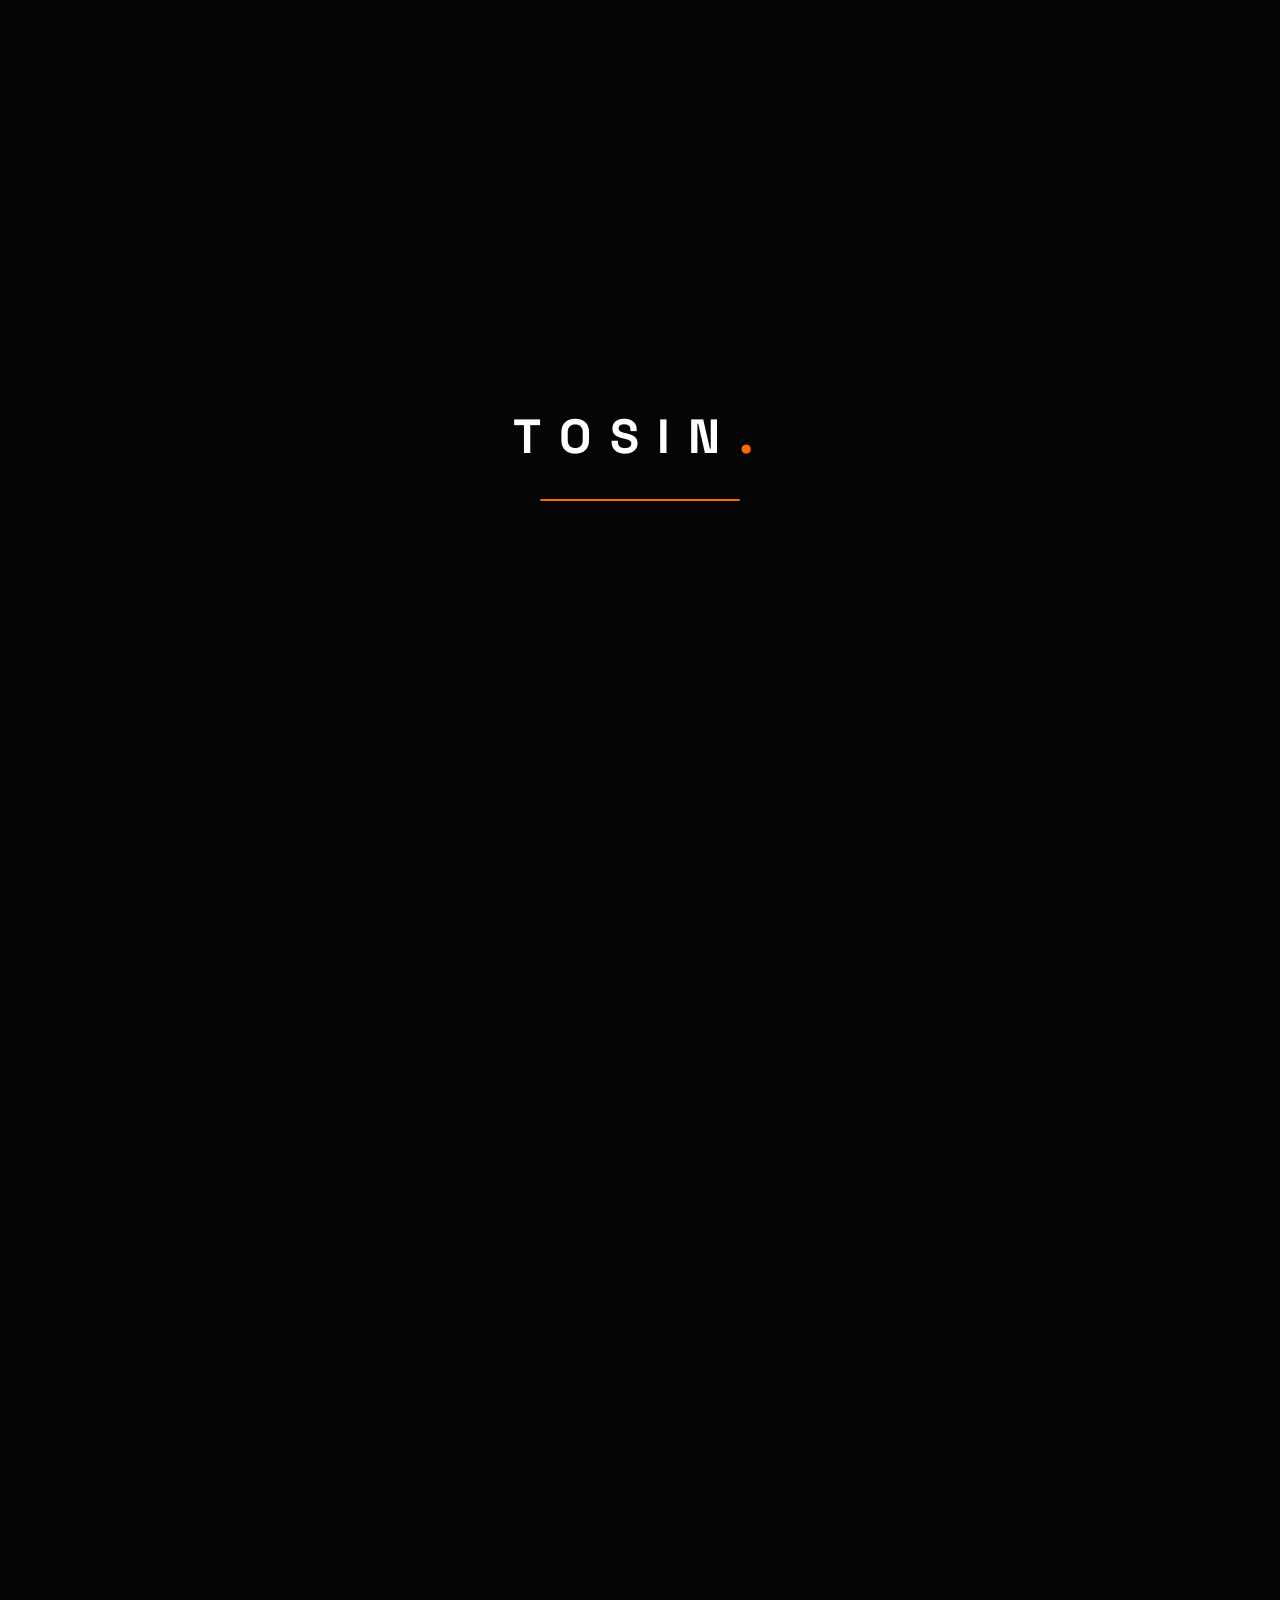
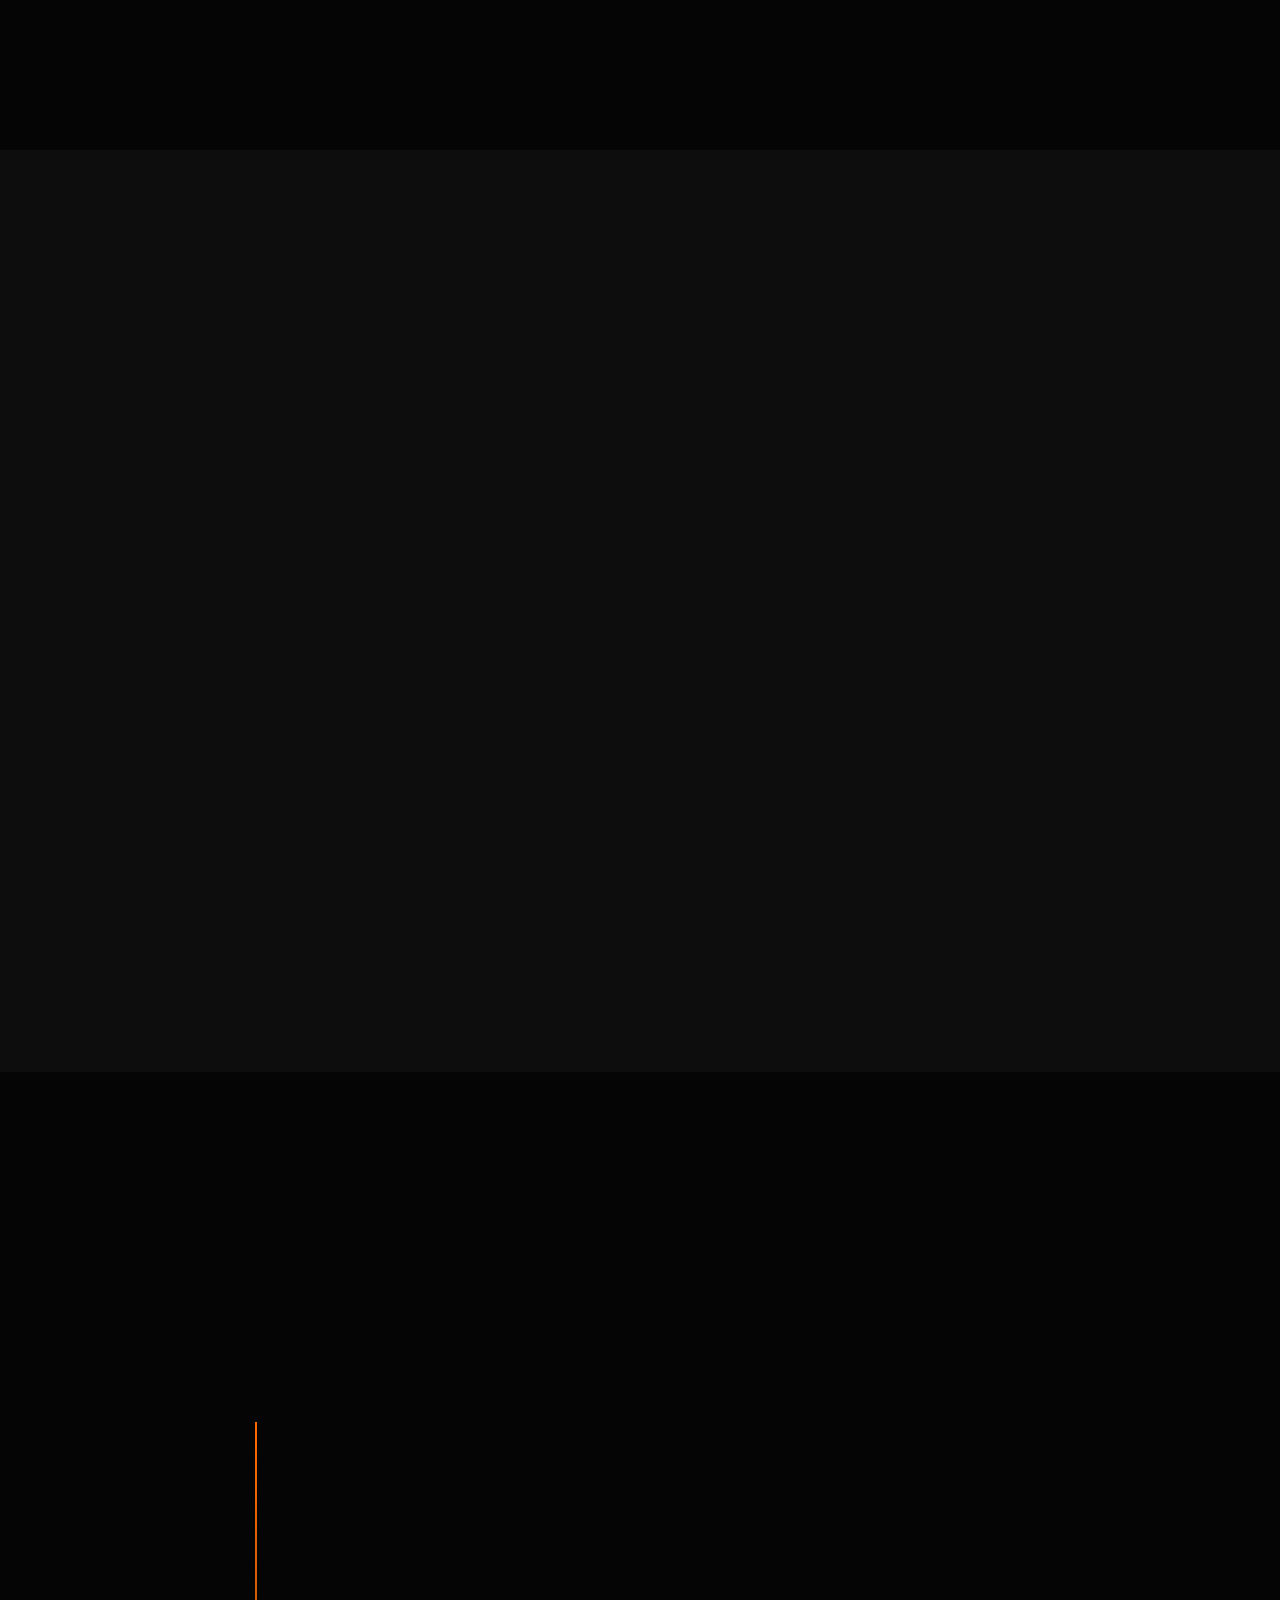
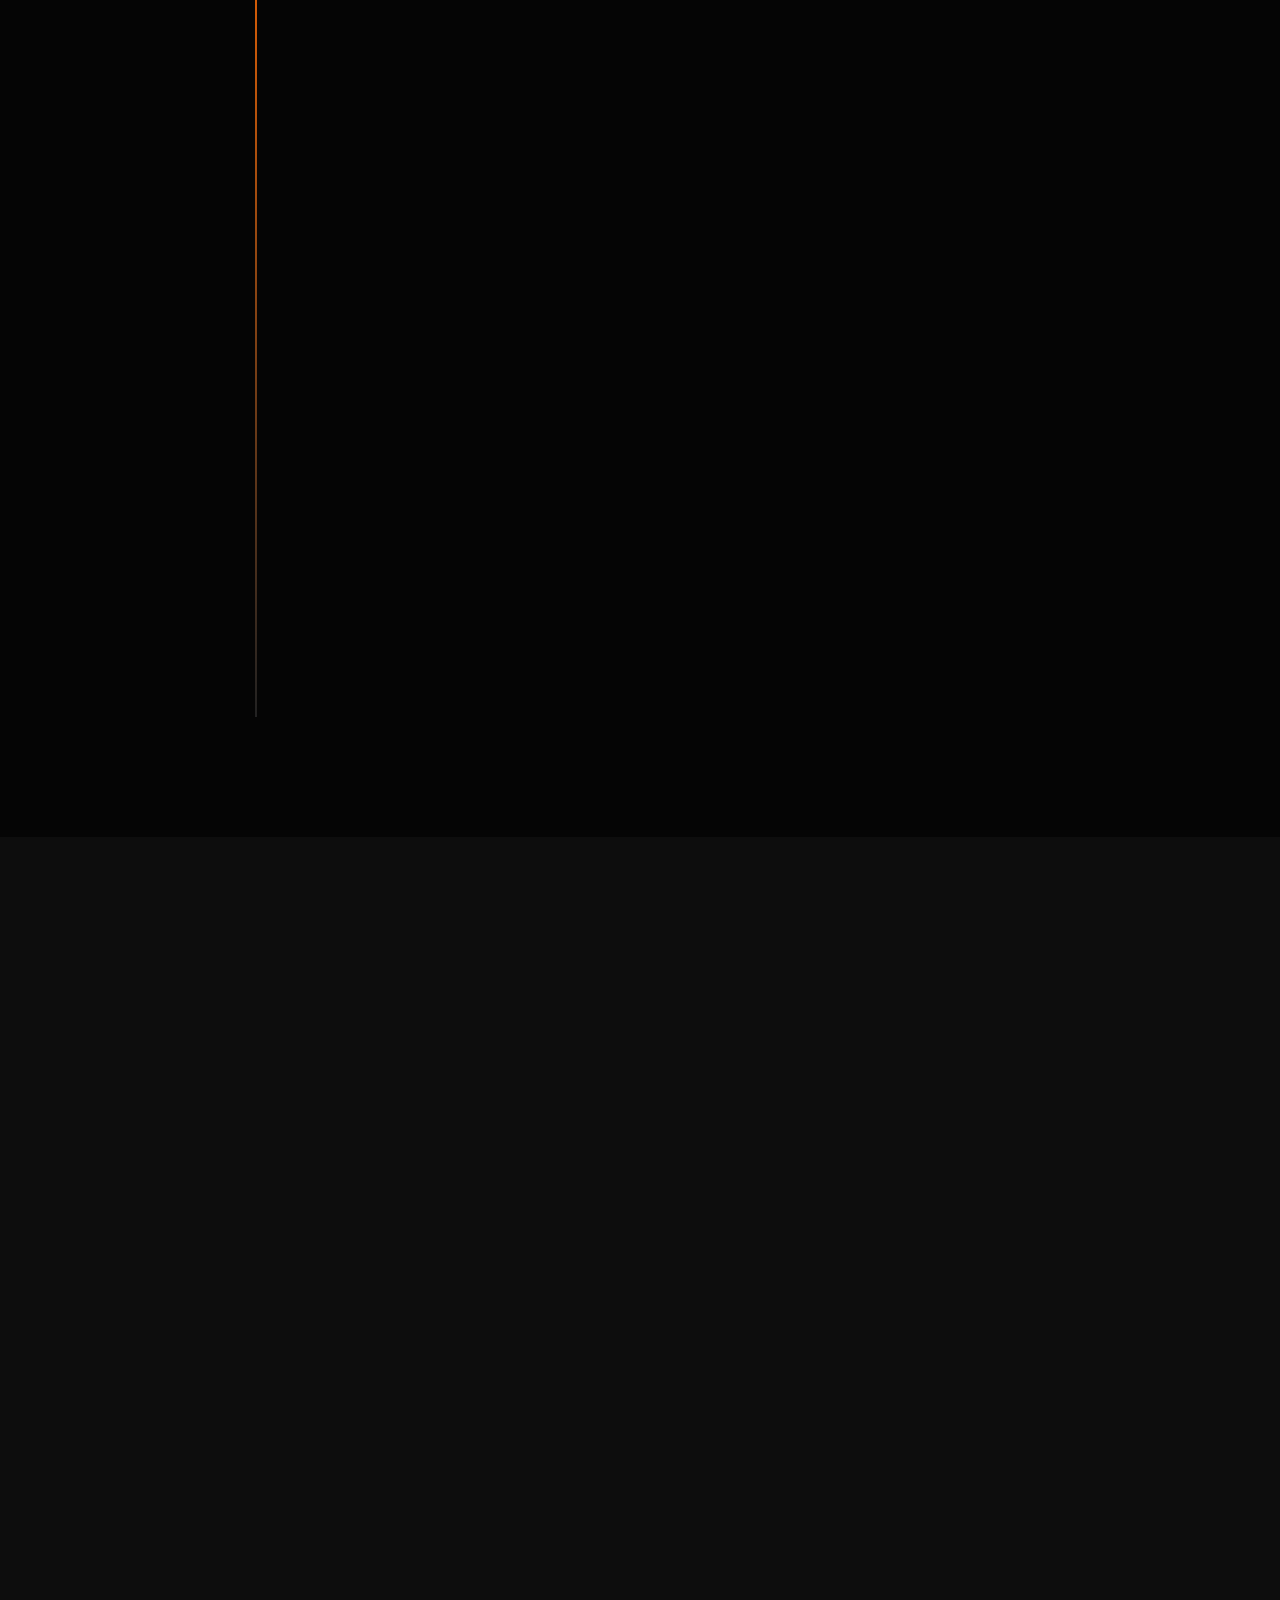
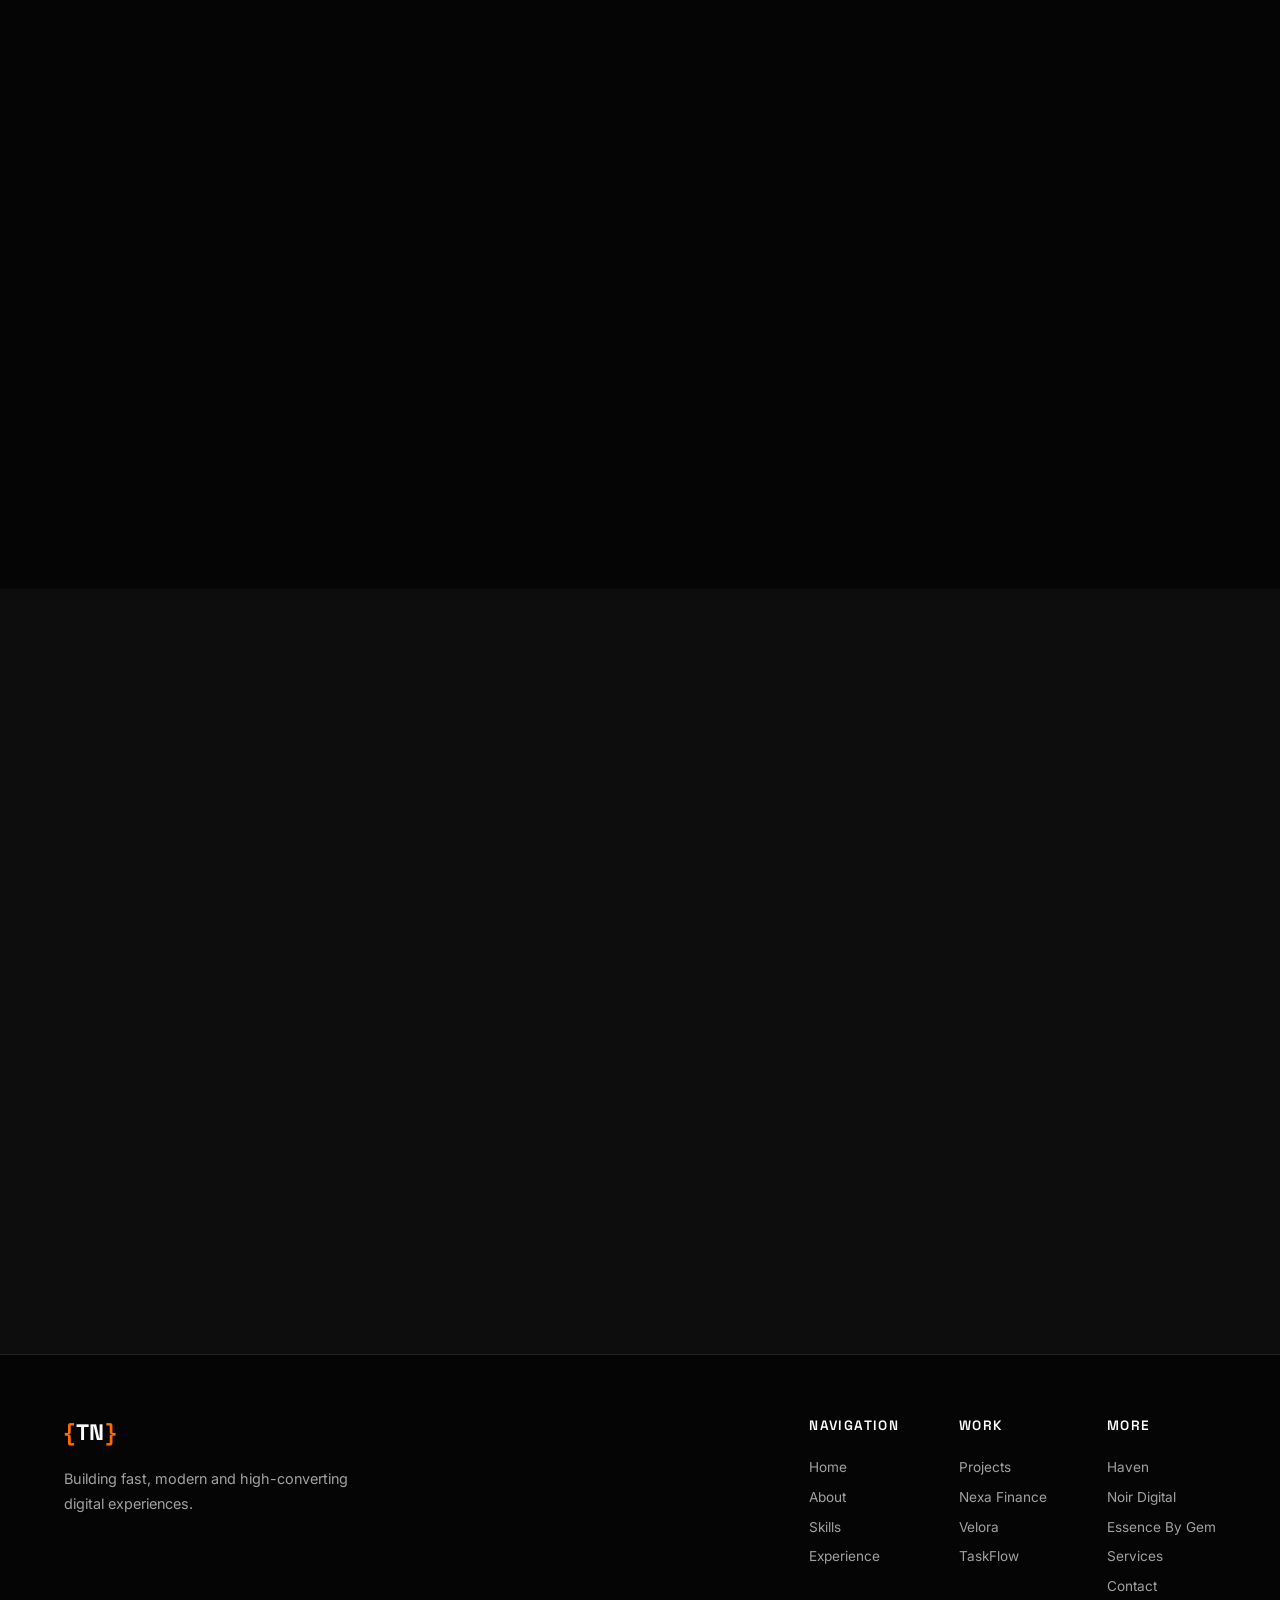
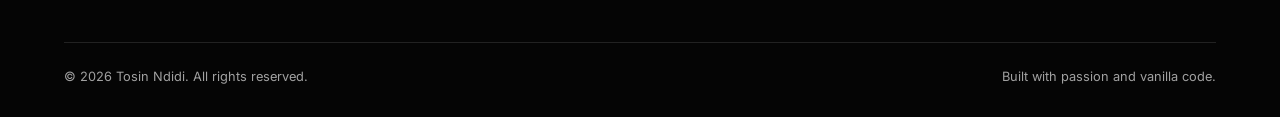
==== index.html @ 9fe405f1 "First commit" ====
<!DOCTYPE html>
<html lang="en">
<head>
    <meta charset="UTF-8">
    <meta name="viewport" content="width=device-width, initial-scale=1.0">
    <meta name="description" content="Frontend Developer Portfolio — Building fast, modern, and high-converting digital experiences.">
    <meta name="keywords" content="frontend developer, web developer, UI developer, portfolio, freelance">
    <meta name="author" content="Tosin Ndidi">
    <title>Tosin Ndidi — Frontend Developer</title>
    <link rel="preconnect" href="https://fonts.googleapis.com">
    <link rel="preconnect" href="https://fonts.gstatic.com" crossorigin>
    <link href="https://fonts.googleapis.com/css2?family=Inter:wght@300;400;500;600;700;800;900&family=Space+Grotesk:wght@400;500;600;700&family=JetBrains+Mono:wght@400;500&display=swap" rel="stylesheet">
    <link rel="stylesheet" href="css/style.css">
</head>
<body>

    <!-- Custom Cursor -->
    <div class="cursor" id="cursor">
        <div class="cursor-dot"></div>
        <div class="cursor-ring"></div>
    </div>

    <!-- Page Loader -->
    <div class="loader" id="loader">
        <div class="loader-inner">
            <div class="loader-text">
                <span>T</span><span>O</span><span>S</span><span>I</span><span>N</span>
                <span class="loader-dot">.</span>
            </div>
            <div class="loader-bar">
                <div class="loader-progress" id="loaderProgress"></div>
            </div>
        </div>
    </div>

    <!-- Navigation -->
    <header class="nav" id="nav">
        <div class="nav-container">
            <a href="#" class="nav-logo">
                <span class="logo-bracket">{</span>
                <span class="logo-text">TN</span>
                <span class="logo-bracket">}</span>
            </a>
            <nav class="nav-links" id="navLinks">
                <a href="#home" class="nav-link active">Home</a>
                <a href="#about" class="nav-link">About</a>
                <a href="#skills" class="nav-link">Skills</a>
                <a href="#experience" class="nav-link">Experience</a>
                <a href="#projects" class="nav-link">Projects</a>
                <a href="#services" class="nav-link">Services</a>
                <a href="#contact" class="nav-link">Contact</a>
            </nav>
            <a href="#contact" class="nav-cta">Let's Talk</a>
            <button class="nav-toggle" id="navToggle" aria-label="Toggle navigation">
                <span></span>
                <span></span>
                <span></span>
            </button>
        </div>
    </header>

    <!-- Mobile Menu -->
    <div class="mobile-menu" id="mobileMenu">
        <div class="mobile-menu-bg"></div>
        <nav class="mobile-menu-links">
            <a href="#home" class="mobile-link" data-index="0">Home</a>
            <a href="#about" class="mobile-link" data-index="1">About</a>
            <a href="#skills" class="mobile-link" data-index="2">Skills</a>
            <a href="#experience" class="mobile-link" data-index="3">Experience</a>
            <a href="#projects" class="mobile-link" data-index="4">Projects</a>
            <a href="#services" class="mobile-link" data-index="5">Services</a>
            <a href="#contact" class="mobile-link" data-index="6">Contact</a>
            <a href="#contact" class="mobile-link mobile-cta" data-index="7">Let's Talk →</a>
        </nav>
    </div>

    <main>

        <!-- Hero Section -->
        <section class="hero" id="home">
            <div class="hero-bg">
                <div class="hero-grid"></div>
                <div class="hero-glow"></div>
                <div class="hero-particles" id="heroParticles"></div>
                <div class="hero-lines">
                    <div class="hero-line"></div>
                    <div class="hero-line"></div>
                    <div class="hero-line"></div>
                    <div class="hero-line"></div>
                    <div class="hero-line"></div>
                </div>
            </div>
            <div class="hero-content">
                <div class="hero-badge reveal-up">
                    <span class="badge-dot"></span>
                    Available for Work
                </div>
                <h1 class="hero-title">
                    <span class="hero-line-text reveal-up">Tosin</span>
                    <span class="hero-line-text reveal-up">Ndidi<span class="hero-dot">.</span></span>
                </h1>
                <div class="hero-role reveal-up">
                    <span class="hero-role-label">Frontend Developer</span>
                </div>
                <p class="hero-desc reveal-up">
                    Building fast, modern and high-converting digital experiences.<br>
                    I craft responsive websites, web applications, landing pages, dashboards,<br>
                    and e-commerce experiences that drive real business results.
                </p>
                <div class="hero-actions reveal-up">
                    <a href="#projects" class="btn btn-primary">
                        <span>View My Work</span>
                        <svg width="16" height="16" viewBox="0 0 24 24" fill="none" stroke="currentColor" stroke-width="2"><path d="M7 17L17 7M17 7H7M17 7v10"/></svg>
                    </a>
                    <a href="#contact" class="btn btn-outline">
                        <span>Let's Work Together</span>
                    </a>
                </div>
                <div class="hero-secondary reveal-up">
                    <a href="#" class="hero-download">
                        <svg width="18" height="18" viewBox="0 0 24 24" fill="none" stroke="currentColor" stroke-width="2"><path d="M21 15v4a2 2 0 0 1-2 2H5a2 2 0 0 1-2-2v-4M7 10l5 5 5-5M12 15V3"/></svg>
                        <span>Download CV</span>
                    </a>
                </div>
                <!-- Floating UI Cards -->
                <div class="hero-float hero-float-1">
                    <div class="float-icon">⚡</div>
                    <span>Performance</span>
                </div>
                <div class="hero-float hero-float-2">
                    <div class="float-icon">📱</div>
                    <span>Responsive</span>
                </div>
                <div class="hero-float hero-float-3">
                    <div class="float-icon">🎨</div>
                    <span>UI/UX</span>
                </div>
            </div>
            <div class="hero-scroll-indicator">
                <div class="scroll-line"></div>
                <span>Scroll</span>
            </div>
        </section>

        <!-- About Section -->
        <section class="section about" id="about">
            <div class="container">
                <div class="section-header reveal-up">
                    <span class="section-tag">About Me</span>
                    <h2 class="section-title">Crafting Digital Experiences<br>That <span class="text-orange">Matter</span></h2>
                </div>
                <div class="about-grid">
                    <div class="about-image reveal-up">
                        <div class="about-image-wrapper">
                            <div class="about-image-placeholder">
                                <svg width="80" height="80" viewBox="0 0 24 24" fill="none" stroke="#FF6A00" stroke-width="1"><circle cx="12" cy="8" r="4"/><path d="M4 20c0-4 4-6 8-6s8 2 8 6"/></svg>
                            </div>
                            <div class="about-image-border"></div>
                            <div class="about-image-dot"></div>
                        </div>
                    </div>
                    <div class="about-content">
                        <p class="about-text reveal-up">
                            I'm a passionate frontend developer with a focus on creating beautiful, functional, and user-centered digital experiences. With expertise in modern web technologies, I transform complex problems into simple, elegant interfaces.
                        </p>
                        <p class="about-text reveal-up">
                            My development philosophy centers on clean code, performance optimization, and pixel-perfect attention to detail. I believe every pixel matters and every interaction should feel intentional.
                        </p>
                        <div class="about-stats reveal-up">
                            <div class="stat">
                                <span class="stat-number" data-target="20">0</span><span class="stat-plus">+</span>
                                <span class="stat-label">Projects Completed</span>
                            </div>
                            <div class="stat">
                                <span class="stat-number" data-target="10">0</span><span class="stat-plus">+</span>
                                <span class="stat-label">Technologies</span>
                            </div>
                            <div class="stat">
                                <span class="stat-number" data-target="100">0</span><span class="stat-plus">%</span>
                                <span class="stat-label">Responsive</span>
                            </div>
                            <div class="stat">
                                <span class="stat-number" data-target="24">0</span><span class="stat-plus">/7</span>
                                <span class="stat-label">Creative Mindset</span>
                            </div>
                        </div>
                    </div>
                </div>
            </div>
        </section>

        <!-- Skills Section -->
        <section class="section skills" id="skills">
            <div class="container">
                <div class="section-header reveal-up">
                    <span class="section-tag">Skills</span>
                    <h2 class="section-title">Technologies I<br><span class="text-orange">Work With</span></h2>
                </div>
                <div class="skills-grid">
                    <div class="skill-card reveal-up" data-delay="0">
                        <div class="skill-icon">
                            <svg width="40" height="40" viewBox="0 0 24 24" fill="none" stroke="currentColor" stroke-width="1.5"><path d="M4 4l8 4 8-4v16l-8 4-8-4V4z"/><path d="M12 8v12"/><path d="M4 12h16"/></svg>
                        </div>
                        <h3 class="skill-name">HTML5</h3>
                        <p class="skill-desc">Semantic markup & accessibility</p>
                    </div>
                    <div class="skill-card reveal-up" data-delay="50">
                        <div class="skill-icon">
                            <svg width="40" height="40" viewBox="0 0 24 24" fill="none" stroke="currentColor" stroke-width="1.5"><path d="M12 2C6.5 2 2 6.5 2 12s4.5 10 10 10 10-4.5 10-10S17.5 2 12 2z"/><path d="M8 14s1.5 2 4 2 4-2 4-2"/><circle cx="9" cy="10" r="1" fill="currentColor"/><circle cx="15" cy="10" r="1" fill="currentColor"/></svg>
                        </div>
                        <h3 class="skill-name">CSS3</h3>
                        <p class="skill-desc">Animations, Grid & Flexbox</p>
                    </div>
                    <div class="skill-card reveal-up" data-delay="100">
                        <div class="skill-icon">
                            <svg width="40" height="40" viewBox="0 0 24 24" fill="none" stroke="currentColor" stroke-width="1.5"><path d="M12 2L2 7l10 5 10-5-10-5z"/><path d="M2 17l10 5 10-5"/><path d="M2 12l10 5 10-5"/></svg>
                        </div>
                        <h3 class="skill-name">JavaScript</h3>
                        <p class="skill-desc">ES6+, DOM & async patterns</p>
                    </div>
                    <div class="skill-card reveal-up" data-delay="150">
                        <div class="skill-icon">
                            <svg width="40" height="40" viewBox="0 0 24 24" fill="none" stroke="currentColor" stroke-width="1.5"><circle cx="12" cy="12" r="4"/><path d="M1.05 12H3m18.9 0H23M12 1.05V3m0 18v1.95"/><path d="M4.93 4.93l1.41 1.41m11.32 11.32l1.41 1.41M4.93 19.07l1.41-1.41m11.32-11.32l1.41-1.41"/></svg>
                        </div>
                        <h3 class="skill-name">Git</h3>
                        <p class="skill-desc">Version control & workflows</p>
                    </div>
                    <div class="skill-card reveal-up" data-delay="200">
                        <div class="skill-icon">
                            <svg width="40" height="40" viewBox="0 0 24 24" fill="none" stroke="currentColor" stroke-width="1.5"><path d="M9 19c-5 1.5-5-2.5-7-3m14 6v-3.87a3.37 3.37 0 0 0-.94-2.61c3.14-.35 6.44-1.54 6.44-7A5.44 5.44 0 0 0 20 4.77 5.07 5.07 0 0 0 19.91 1S18.73.65 16 2.48a13.38 13.38 0 0 0-7 0C6.27.65 5.09 1 5.09 1A5.07 5.07 0 0 0 5 4.77a5.44 5.44 0 0 0-1.5 3.78c0 5.42 3.3 6.61 6.44 7A3.37 3.37 0 0 0 9 18.13V22"/></svg>
                        </div>
                        <h3 class="skill-name">GitHub</h3>
                        <p class="skill-desc">Collaboration & open source</p>
                    </div>
                    <div class="skill-card reveal-up" data-delay="250">
                        <div class="skill-icon">
                            <svg width="40" height="40" viewBox="0 0 24 24" fill="none" stroke="currentColor" stroke-width="1.5"><path d="M21 12a9 9 0 0 1-9 9m9-9a9 9 0 0 0-9-9m9 9H3m9 9a9 9 0 0 1-9-9m9 9c1.66 0 3-4.03 3-9s-1.34-9-3-9m0 18c-1.66 0-3-4.03-3-9s1.34-9 3-9m-9 9a9 9 0 0 1 9-9"/></svg>
                        </div>
                        <h3 class="skill-name">REST APIs</h3>
                        <p class="skill-desc">Data fetching & integration</p>
                    </div>
                    <div class="skill-card reveal-up" data-delay="300">
                        <div class="skill-icon">
                            <svg width="40" height="40" viewBox="0 0 24 24" fill="none" stroke="currentColor" stroke-width="1.5"><rect x="2" y="3" width="20" height="14" rx="2" ry="2"/><line x1="8" y1="21" x2="16" y2="21"/><line x1="12" y1="17" x2="12" y2="21"/></svg>
                        </div>
                        <h3 class="skill-name">Responsive Design</h3>
                        <p class="skill-desc">Mobile-first & fluid layouts</p>
                    </div>
                    <div class="skill-card reveal-up" data-delay="350">
                        <div class="skill-icon">
                            <svg width="40" height="40" viewBox="0 0 24 24" fill="none" stroke="currentColor" stroke-width="1.5"><path d="M12 20h9"/><path d="M16.5 3.5a2.121 2.121 0 0 1 3 3L7 19l-4 1 1-4L16.5 3.5z"/></svg>
                        </div>
                        <h3 class="skill-name">UI/UX</h3>
                        <p class="skill-desc">Design systems & interaction</p>
                    </div>
                    <div class="skill-card reveal-up" data-delay="400">
                        <div class="skill-icon">
                            <svg width="40" height="40" viewBox="0 0 24 24" fill="none" stroke="currentColor" stroke-width="1.5"><circle cx="12" cy="12" r="10"/><path d="M12 8v4l3 3"/></svg>
                        </div>
                        <h3 class="skill-name">Accessibility</h3>
                        <p class="skill-desc">WCAG standards & ARIA</p>
                    </div>
                    <div class="skill-card reveal-up" data-delay="450">
                        <div class="skill-icon">
                            <svg width="40" height="40" viewBox="0 0 24 24" fill="none" stroke="currentColor" stroke-width="1.5"><path d="M13 2L3 14h9l-1 8 10-12h-9l1-8z"/></svg>
                        </div>
                        <h3 class="skill-name">Performance</h3>
                        <p class="skill-desc">Optimization & Core Web Vitals</p>
                    </div>
                </div>
            </div>
        </section>

        <!-- Experience Section -->
        <section class="section experience" id="experience">
            <div class="container">
                <div class="section-header reveal-up">
                    <span class="section-tag">Experience</span>
                    <h2 class="section-title">Professional<br><span class="text-orange">Journey</span></h2>
                </div>
                <div class="timeline">
                    <div class="timeline-item reveal-up" data-delay="0">
                        <div class="timeline-dot"></div>
                        <div class="timeline-content">
                            <div class="timeline-date">
                                <span>2023 — Present</span>
                            </div>
                            <h3 class="timeline-title">Frontend Developer</h3>
                            <p class="timeline-company">TechVision Labs</p>
                            <p class="timeline-desc">
                                Leading frontend development for enterprise SaaS products. Building performant, accessible interfaces used by thousands of users daily. Implementing design systems and component libraries.
                            </p>
                            <div class="timeline-tech">
                                <span>React</span>
                                <span>TypeScript</span>
                                <span>Next.js</span>
                                <span>Tailwind CSS</span>
                            </div>
                        </div>
                    </div>
                    <div class="timeline-item reveal-up" data-delay="100">
                        <div class="timeline-dot"></div>
                        <div class="timeline-content">
                            <div class="timeline-date">
                                <span>2022 — 2023</span>
                            </div>
                            <h3 class="timeline-title">Freelance Frontend Developer</h3>
                            <p class="timeline-company">Self-Employed</p>
                            <p class="timeline-desc">
                                Delivered custom web solutions for startups and small businesses. Built landing pages, e-commerce stores, and corporate websites. Managed client relationships from concept to deployment.
                            </p>
                            <div class="timeline-tech">
                                <span>HTML5</span>
                                <span>CSS3</span>
                                <span>JavaScript</span>
                                <span>WordPress</span>
                            </div>
                        </div>
                    </div>
                    <div class="timeline-item reveal-up" data-delay="200">
                        <div class="timeline-dot"></div>
                        <div class="timeline-content">
                            <div class="timeline-date">
                                <span>2021 — 2022</span>
                            </div>
                            <h3 class="timeline-title">Web Developer Intern</h3>
                            <p class="timeline-company">DigitalCraft Studio</p>
                            <p class="timeline-desc">
                                Assisted in building responsive websites and web applications. Gained hands-on experience with modern frontend tools and agile development workflows. Contributed to 8+ client projects.
                            </p>
                            <div class="timeline-tech">
                                <span>HTML</span>
                                <span>CSS</span>
                                <span>JavaScript</span>
                                <span>Git</span>
                            </div>
                        </div>
                    </div>
                </div>
            </div>
        </section>

        <!-- Projects Section -->
        <section class="section projects" id="projects">
            <div class="container">
                <div class="section-header reveal-up">
                    <span class="section-tag">Projects</span>
                    <h2 class="section-title">Selected <span class="text-orange">Work</span></h2>
                    <p class="section-subtitle">Real-world interfaces built to solve real business problems.</p>
                </div>

                <div class="projects-grid">
                    <!-- Project 1: Nexa Finance -->
                    <div class="project-card project-card-large reveal-up" data-delay="0">
                        <div class="project-image">
                            <div class="project-image-placeholder" style="background: linear-gradient(135deg, #0a1628 0%, #0d2847 50%, #0a1628 100%);">
                                <div class="project-mockup project-mockup-finance">
                                    <div class="mockup-bar">
                                        <span></span><span></span><span></span>
                                    </div>
                                    <div class="mockup-content">
                                        <div class="mockup-sidebar"></div>
                                        <div class="mockup-main">
                                            <div class="mockup-card"></div>
                                            <div class="mockup-card"></div>
                                            <div class="mockup-chart"></div>
                                        </div>
                                    </div>
                                </div>
                            </div>
                            <div class="project-overlay">
                                <a href="./projects/nexa-finance/index.html" class="project-link">View Live Project →</a>
                            </div>
                        </div>
                        <div class="project-info">
                            <span class="project-category">Fintech</span>
                            <h3 class="project-title">Nexa Finance</h3>
                            <p class="project-desc">A modern digital banking and financial management platform with sophisticated data visualization and premium UI design.</p>
                            <div class="project-tags">
                                <span>HTML5</span>
                                <span>CSS3</span>
                                <span>JavaScript</span>
                                <span>Charts</span>
                                <span>Dark UI</span>
                            </div>
                            <div class="project-links">
                                <a href="./projects/nexa-finance/index.html" class="project-btn">Live Demo</a>
                                <a href="#" class="project-btn project-btn-outline">GitHub</a>
                            </div>
                        </div>
                        <!-- Case Study Modal Trigger -->
                        <button class="case-study-trigger" data-project="nexa-finance">
                            <span>View Case Study</span>
                            <svg width="16" height="16" viewBox="0 0 24 24" fill="none" stroke="currentColor" stroke-width="2"><path d="M5 12h14M12 5l7 7-7 7"/></svg>
                        </button>
                    </div>

                    <!-- Project 2: Velora -->
                    <div class="project-card reveal-up" data-delay="100">
                        <div class="project-image">
                            <div class="project-image-placeholder" style="background: linear-gradient(135deg, #1a1a1a 0%, #2d1f1f 50%, #1a1a1a 100%);">
                                <div class="project-mockup project-mockup-ecommerce">
                                    <div class="mockup-bar">
                                        <span></span><span></span><span></span>
                                    </div>
                                    <div class="mockup-content mockup-content-ecom">
                                        <div class="mockup-product-grid">
                                            <div class="mockup-product"></div>
                                            <div class="mockup-product"></div>
                                            <div class="mockup-product"></div>
                                            <div class="mockup-product"></div>
                                        </div>
                                    </div>
                                </div>
                            </div>
                            <div class="project-overlay">
                                <a href="./projects/velora/index.html" class="project-link">View Live Project →</a>
                            </div>
                        </div>
                        <div class="project-info">
                            <span class="project-category">E-Commerce</span>
                            <h3 class="project-title">Velora</h3>
                            <p class="project-desc">Premium fashion & lifestyle e-commerce brand with elegant product layouts and sophisticated shopping experience.</p>
                            <div class="project-tags">
                                <span>HTML5</span>
                                <span>CSS3</span>
                                <span>JavaScript</span>
                                <span>E-Commerce</span>
                            </div>
                            <div class="project-links">
                                <a href="./projects/velora/index.html" class="project-btn">Live Demo</a>
                                <a href="#" class="project-btn project-btn-outline">GitHub</a>
                            </div>
                        </div>
                        <button class="case-study-trigger" data-project="velora">
                            <span>View Case Study</span>
                            <svg width="16" height="16" viewBox="0 0 24 24" fill="none" stroke="currentColor" stroke-width="2"><path d="M5 12h14M12 5l7 7-7 7"/></svg>
                        </button>
                    </div>

                    <!-- Project 3: TaskFlow -->
                    <div class="project-card reveal-up" data-delay="200">
                        <div class="project-image">
                            <div class="project-image-placeholder" style="background: linear-gradient(135deg, #0f0f1a 0%, #1a1040 50%, #0f0f1a 100%);">
                                <div class="project-mockup project-mockup-saas">
                                    <div class="mockup-bar">
                                        <span></span><span></span><span></span>
                                    </div>
                                    <div class="mockup-content">
                                        <div class="mockup-sidebar mockup-sidebar-saas"></div>
                                        <div class="mockup-main mockup-main-saas">
                                            <div class="mockup-board">
                                                <div class="mockup-col"></div>
                                                <div class="mockup-col"></div>
                                                <div class="mockup-col"></div>
                                            </div>
                                        </div>
                                    </div>
                                </div>
                            </div>
                            <div class="project-overlay">
                                <a href="./projects/taskflow/index.html" class="project-link">View Live Project →</a>
                            </div>
                        </div>
                        <div class="project-info">
                            <span class="project-category">SaaS</span>
                            <h3 class="project-title">TaskFlow</h3>
                            <p class="project-desc">Enterprise productivity and project management platform with interactive dashboard and workflow automation.</p>
                            <div class="project-tags">
                                <span>HTML5</span>
                                <span>CSS3</span>
                                <span>JavaScript</span>
                                <span>Interactive UI</span>
                            </div>
                            <div class="project-links">
                                <a href="./projects/taskflow/index.html" class="project-btn">Live Demo</a>
                                <a href="#" class="project-btn project-btn-outline">GitHub</a>
                            </div>
                        </div>
                        <button class="case-study-trigger" data-project="taskflow">
                            <span>View Case Study</span>
                            <svg width="16" height="16" viewBox="0 0 24 24" fill="none" stroke="currentColor" stroke-width="2"><path d="M5 12h14M12 5l7 7-7 7"/></svg>
                        </button>
                    </div>

                    <!-- Project 4: Haven -->
                    <div class="project-card reveal-up" data-delay="100">
                        <div class="project-image">
                            <div class="project-image-placeholder" style="background: linear-gradient(135deg, #1a1a1a 0%, #2a2015 50%, #1a1a1a 100%);">
                                <div class="project-mockup project-mockup-realestate">
                                    <div class="mockup-bar">
                                        <span></span><span></span><span></span>
                                    </div>
                                    <div class="mockup-content mockup-content-re">
                                        <div class="mockup-search-bar"></div>
                                        <div class="mockup-property-grid">
                                            <div class="mockup-property"></div>
                                            <div class="mockup-property"></div>
                                            <div class="mockup-property"></div>
                                        </div>
                                    </div>
                                </div>
                            </div>
                            <div class="project-overlay">
                                <a href="./projects/haven/index.html" class="project-link">View Live Project →</a>
                            </div>
                        </div>
                        <div class="project-info">
                            <span class="project-category">Real Estate</span>
                            <h3 class="project-title">Haven</h3>
                            <p class="project-desc">Modern property discovery and real estate platform with advanced search, filtering, and interactive property cards.</p>
                            <div class="project-tags">
                                <span>HTML5</span>
                                <span>CSS3</span>
                                <span>JavaScript</span>
                                <span>Search/Filter</span>
                            </div>
                            <div class="project-links">
                                <a href="./projects/haven/index.html" class="project-btn">Live Demo</a>
                                <a href="#" class="project-btn project-btn-outline">GitHub</a>
                            </div>
                        </div>
                        <button class="case-study-trigger" data-project="haven">
                            <span>View Case Study</span>
                            <svg width="16" height="16" viewBox="0 0 24 24" fill="none" stroke="currentColor" stroke-width="2"><path d="M5 12h14M12 5l7 7-7 7"/></svg>
                        </button>
                    </div>

                    <!-- Project 5: Noir Digital -->
                    <div class="project-card reveal-up" data-delay="200">
                        <div class="project-image">
                            <div class="project-image-placeholder" style="background: linear-gradient(135deg, #0a0a0a 0%, #1a0a0a 50%, #0a0a0a 100%);">
                                <div class="project-mockup project-mockup-agency">
                                    <div class="mockup-bar">
                                        <span></span><span></span><span></span>
                                    </div>
                                    <div class="mockup-content mockup-content-agency">
                                        <div class="mockup-hero-agency">
                                            <div class="mockup-big-text"></div>
                                            <div class="mockup-sub-text"></div>
                                        </div>
                                    </div>
                                </div>
                            </div>
                            <div class="project-overlay">
                                <a href="./projects/noir-digital/index.html" class="project-link">View Live Project →</a>
                            </div>
                        </div>
                        <div class="project-info">
                            <span class="project-category">Creative Agency</span>
                            <h3 class="project-title">Noir Digital</h3>
                            <p class="project-desc">A visually stunning creative agency website with bold typography, smooth transitions, and advanced animations.</p>
                            <div class="project-tags">
                                <span>HTML5</span>
                                <span>CSS3</span>
                                <span>JavaScript</span>
                                <span>Animations</span>
                            </div>
                            <div class="project-links">
                                <a href="./projects/noir-digital/index.html" class="project-btn">Live Demo</a>
                                <a href="#" class="project-btn project-btn-outline">GitHub</a>
                            </div>
                        </div>
                        <button class="case-study-trigger" data-project="noir-digital">
                            <span>View Case Study</span>
                            <svg width="16" height="16" viewBox="0 0 24 24" fill="none" stroke="currentColor" stroke-width="2"><path d="M5 12h14M12 5l7 7-7 7"/></svg>
                        </button>
                    </div>

                    <!-- Project 6: Essence By Gem -->
                    <div class="project-card reveal-up" data-delay="100">
                        <div class="project-image">
                            <div class="project-image-placeholder" style="background: linear-gradient(135deg, #0e0b0e 0%, #2a1520 50%, #0e0b0e 100%);">
                                <div class="project-mockup project-mockup-perfume">
                                    <div class="mockup-bar">
                                        <span></span><span></span><span></span>
                                    </div>
                                    <div class="mockup-content mockup-content-perfume">
                                        <div class="mockup-perfume-bottle">
                                            <div class="mp-cap"></div>
                                            <div class="mp-neck"></div>
                                            <div class="mp-body"></div>
                                        </div>
                                    </div>
                                </div>
                            </div>
                            <div class="project-overlay">
                                <a href="./projects/essence-by-gem/index.html" class="project-link">View Live Project →</a>
                            </div>
                        </div>
                        <div class="project-info">
                            <span class="project-category">E-Commerce / Luxury</span>
                            <h3 class="project-title">Essence By Gem</h3>
                            <p class="project-desc">A premium artisan perfume store with elegant product presentations, fragrance note details, and a luxurious shopping experience.</p>
                            <div class="project-tags">
                                <span>HTML5</span>
                                <span>CSS3</span>
                                <span>JavaScript</span>
                                <span>Luxury UI</span>
                            </div>
                            <div class="project-links">
                                <a href="./projects/essence-by-gem/index.html" class="project-btn">Live Demo</a>
                                <a href="#" class="project-btn project-btn-outline">GitHub</a>
                            </div>
                        </div>
                        <button class="case-study-trigger" data-project="essence-by-gem">
                            <span>View Case Study</span>
                            <svg width="16" height="16" viewBox="0 0 24 24" fill="none" stroke="currentColor" stroke-width="2"><path d="M5 12h14M12 5l7 7-7 7"/></svg>
                        </button>
                    </div>
                </div>
            </div>

            <!-- Case Study Modals -->
            <div class="case-study-modal" id="caseStudyModal">
                <div class="modal-backdrop"></div>
                <div class="modal-content">
                    <button class="modal-close" id="modalClose">
                        <svg width="24" height="24" viewBox="0 0 24 24" fill="none" stroke="currentColor" stroke-width="2"><path d="M18 6L6 18M6 6l12 12"/></svg>
                    </button>
                    <div class="modal-body" id="modalBody"></div>
                </div>
            </div>
        </section>

        <!-- Services Section -->
        <section class="section services-section" id="services">
            <div class="container">
                <div class="section-header reveal-up">
                    <span class="section-tag">Services</span>
                    <h2 class="section-title">What I <span class="text-orange">Offer</span></h2>
                    <p class="section-subtitle">Comprehensive frontend development services tailored to your business needs.</p>
                </div>
                <div class="services-grid">
                    <div class="service-card reveal-up" data-delay="0">
                        <div class="service-number">01</div>
                        <div class="service-icon">
                            <svg width="32" height="32" viewBox="0 0 24 24" fill="none" stroke="#FF6A00" stroke-width="1.5"><rect x="2" y="3" width="20" height="14" rx="2"/><path d="M8 21h8"/><path d="M12 17v4"/></svg>
                        </div>
                        <h3 class="service-title">Website Development</h3>
                        <p class="service-desc">Modern responsive websites built for businesses and brands. Clean, fast, and optimized for search engines.</p>
                        <div class="service-arrow">
                            <svg width="20" height="20" viewBox="0 0 24 24" fill="none" stroke="currentColor" stroke-width="2"><path d="M5 12h14M12 5l7 7-7 7"/></svg>
                        </div>
                    </div>
                    <div class="service-card reveal-up" data-delay="80">
                        <div class="service-number">02</div>
                        <div class="service-icon">
                            <svg width="32" height="32" viewBox="0 0 24 24" fill="none" stroke="#FF6A00" stroke-width="1.5"><path d="M4 4h16c1.1 0 2 .9 2 2v12c0 1.1-.9 2-2 2H4c-1.1 0-2-.9-2-2V6c0-1.1.9-2 2-2z"/><path d="M22 6l-10 7L2 6"/></svg>
                        </div>
                        <h3 class="service-title">Landing Pages</h3>
                        <p class="service-desc">High-converting landing pages designed to turn visitors into customers. Focused on clarity and action.</p>
                        <div class="service-arrow">
                            <svg width="20" height="20" viewBox="0 0 24 24" fill="none" stroke="currentColor" stroke-width="2"><path d="M5 12h14M12 5l7 7-7 7"/></svg>
                        </div>
                    </div>
                    <div class="service-card reveal-up" data-delay="160">
                        <div class="service-number">03</div>
                        <div class="service-icon">
                            <svg width="32" height="32" viewBox="0 0 24 24" fill="none" stroke="#FF6A00" stroke-width="1.5"><path d="M12 2L2 7l10 5 10-5-10-5z"/><path d="M2 17l10 5 10-5"/><path d="M2 12l10 5 10-5"/></svg>
                        </div>
                        <h3 class="service-title">Web Applications</h3>
                        <p class="service-desc">Interactive frontend applications with polished user experiences. Built with modern JavaScript patterns.</p>
                        <div class="service-arrow">
                            <svg width="20" height="20" viewBox="0 0 24 24" fill="none" stroke="currentColor" stroke-width="2"><path d="M5 12h14M12 5l7 7-7 7"/></svg>
                        </div>
                    </div>
                    <div class="service-card reveal-up" data-delay="240">
                        <div class="service-number">04</div>
                        <div class="service-icon">
                            <svg width="32" height="32" viewBox="0 0 24 24" fill="none" stroke="#FF6A00" stroke-width="1.5"><circle cx="9" cy="21" r="1"/><circle cx="20" cy="21" r="1"/><path d="M1 1h4l2.68 13.39a2 2 0 0 0 2 1.61h9.72a2 2 0 0 0 2-1.61L23 6H6"/></svg>
                        </div>
                        <h3 class="service-title">E-Commerce</h3>
                        <p class="service-desc">Modern online stores with intuitive shopping experiences. Product displays, carts, and checkout flows.</p>
                        <div class="service-arrow">
                            <svg width="20" height="20" viewBox="0 0 24 24" fill="none" stroke="currentColor" stroke-width="2"><path d="M5 12h14M12 5l7 7-7 7"/></svg>
                        </div>
                    </div>
                    <div class="service-card reveal-up" data-delay="320">
                        <div class="service-number">05</div>
                        <div class="service-icon">
                            <svg width="32" height="32" viewBox="0 0 24 24" fill="none" stroke="#FF6A00" stroke-width="1.5"><path d="M21.21 15.89A10 10 0 1 1 8 2.83"/><path d="M22 12A10 10 0 0 0 12 2v10z"/></svg>
                        </div>
                        <h3 class="service-title">Dashboard Development</h3>
                        <p class="service-desc">Professional dashboards and data interfaces. Clear data visualization and intuitive navigation.</p>
                        <div class="service-arrow">
                            <svg width="20" height="20" viewBox="0 0 24 24" fill="none" stroke="currentColor" stroke-width="2"><path d="M5 12h14M12 5l7 7-7 7"/></svg>
                        </div>
                    </div>
                    <div class="service-card reveal-up" data-delay="400">
                        <div class="service-number">06</div>
                        <div class="service-icon">
                            <svg width="32" height="32" viewBox="0 0 24 24" fill="none" stroke="#FF6A00" stroke-width="1.5"><path d="M12 20h9"/><path d="M16.5 3.5a2.121 2.121 0 0 1 3 3L7 19l-4 1 1-4L16.5 3.5z"/></svg>
                        </div>
                        <h3 class="service-title">Website Redesign</h3>
                        <p class="service-desc">Transform outdated websites into modern experiences. Refreshed design, improved UX, better performance.</p>
                        <div class="service-arrow">
                            <svg width="20" height="20" viewBox="0 0 24 24" fill="none" stroke="currentColor" stroke-width="2"><path d="M5 12h14M12 5l7 7-7 7"/></svg>
                        </div>
                    </div>
                </div>
            </div>
        </section>

        <!-- Contact Section -->
        <section class="section contact" id="contact">
            <div class="container">
                <div class="contact-grid">
                    <div class="contact-info reveal-up">
                        <span class="section-tag">Contact</span>
                        <h2 class="section-title">Let's Build Something<br><span class="text-orange">Amazing Together</span></h2>
                        <p class="contact-desc">
                            I'm always open to discussing new projects, creative ideas, or opportunities to be part of your vision. Let's connect and bring your ideas to life.
                        </p>
                        <div class="contact-details">
                            <div class="contact-item">
                                <div class="contact-item-icon">
                                    <svg width="20" height="20" viewBox="0 0 24 24" fill="none" stroke="#FF6A00" stroke-width="1.5"><path d="M4 4h16c1.1 0 2 .9 2 2v12c0 1.1-.9 2-2 2H4c-1.1 0-2-.9-2-2V6c0-1.1.9-2 2-2z"/><path d="M22 6l-10 7L2 6"/></svg>
                                </div>
                                <div>
                                    <span class="contact-item-label">Email</span>
                                    <a href="mailto:hello@alexmorgan.dev" class="contact-item-value">hello@alexmorgan.dev</a>
                                </div>
                            </div>
                            <div class="contact-item">
                                <div class="contact-item-icon">
                                    <svg width="20" height="20" viewBox="0 0 24 24" fill="none" stroke="#FF6A00" stroke-width="1.5"><path d="M21 10c0 7-9 13-9 13s-9-6-9-13a9 9 0 0 1 18 0z"/><circle cx="12" cy="10" r="3"/></svg>
                                </div>
                                <div>
                                    <span class="contact-item-label">Location</span>
                                    <span class="contact-item-value">Available Worldwide (Remote)</span>
                                </div>
                            </div>
                        </div>
                        <div class="contact-socials">
                            <a href="#" class="social-link" aria-label="GitHub">
                                <svg width="20" height="20" viewBox="0 0 24 24" fill="none" stroke="currentColor" stroke-width="1.5"><path d="M9 19c-5 1.5-5-2.5-7-3m14 6v-3.87a3.37 3.37 0 0 0-.94-2.61c3.14-.35 6.44-1.54 6.44-7A5.44 5.44 0 0 0 20 4.77 5.07 5.07 0 0 0 19.91 1S18.73.65 16 2.48a13.38 13.38 0 0 0-7 0C6.27.65 5.09 1 5.09 1A5.07 5.07 0 0 0 5 4.77a5.44 5.44 0 0 0-1.5 3.78c0 5.42 3.3 6.61 6.44 7A3.37 3.37 0 0 0 9 18.13V22"/></svg>
                            </a>
                            <a href="#" class="social-link" aria-label="LinkedIn">
                                <svg width="20" height="20" viewBox="0 0 24 24" fill="none" stroke="currentColor" stroke-width="1.5"><path d="M16 8a6 6 0 0 1 6 6v7h-4v-7a2 2 0 0 0-2-2 2 2 0 0 0-2 2v7h-4v-7a6 6 0 0 1 6-6z"/><rect x="2" y="9" width="4" height="12"/><circle cx="4" cy="4" r="2"/></svg>
                            </a>
                            <a href="#" class="social-link" aria-label="Twitter">
                                <svg width="20" height="20" viewBox="0 0 24 24" fill="none" stroke="currentColor" stroke-width="1.5"><path d="M23 3a10.9 10.9 0 0 1-3.14 1.53 4.48 4.48 0 0 0-7.86 3v1A10.66 10.66 0 0 1 3 4s-4 9 5 13a11.64 11.64 0 0 1-7 2c9 5 20 0 20-11.5a4.5 4.5 0 0 0-.08-.83A7.72 7.72 0 0 0 23 3z"/></svg>
                            </a>
                            <a href="#" class="social-link" aria-label="Dribbble">
                                <svg width="20" height="20" viewBox="0 0 24 24" fill="none" stroke="currentColor" stroke-width="1.5"><circle cx="12" cy="12" r="10"/><path d="M8.56 2.75c4.37 6.03 6.02 9.42 8.03 17.72m2.54-15.38c-3.72 4.35-8.94 5.66-16.88 5.85m19.5 1.9c-3.5-.93-6.63-.82-8.94 0-2.58.92-5.01 2.86-7.44 6.32"/></svg>
                            </a>
                        </div>
                    </div>
                    <div class="contact-form-wrapper reveal-up" data-delay="100">
                        <form class="contact-form" id="contactForm">
                            <div class="form-group">
                                <label for="name">Name</label>
                                <input type="text" id="name" name="name" placeholder="Your name" required>
                            </div>
                            <div class="form-group">
                                <label for="email">Email</label>
                                <input type="email" id="email" name="email" placeholder="your@email.com" required>
                            </div>
                            <div class="form-group">
                                <label for="subject">Subject</label>
                                <input type="text" id="subject" name="subject" placeholder="Project inquiry">
                            </div>
                            <div class="form-group">
                                <label for="message">Message</label>
                                <textarea id="message" name="message" placeholder="Tell me about your project..." rows="5" required></textarea>
                            </div>
                            <button type="submit" class="btn btn-primary btn-full">
                                <span>Send Message</span>
                                <svg width="16" height="16" viewBox="0 0 24 24" fill="none" stroke="currentColor" stroke-width="2"><path d="M22 2L11 13M22 2l-7 20-4-9-9-4 20-7z"/></svg>
                            </button>
                        </form>
                    </div>
                </div>
            </div>
        </section>

    </main>

    <!-- Footer -->
    <footer class="footer">
        <div class="container">
            <div class="footer-content">
                <div class="footer-brand">
                    <a href="#" class="nav-logo">
                        <span class="logo-bracket">{</span>
                        <span class="logo-text">TN</span>
                        <span class="logo-bracket">}</span>
                    </a>
                    <p class="footer-text">Building fast, modern and high-converting digital experiences.</p>
                </div>
                <div class="footer-links">
                    <div class="footer-col">
                        <h4>Navigation</h4>
                        <a href="#home">Home</a>
                        <a href="#about">About</a>
                        <a href="#skills">Skills</a>
                        <a href="#experience">Experience</a>
                    </div>
                    <div class="footer-col">
                        <h4>Work</h4>
                        <a href="#projects">Projects</a>
                        <a href="./projects/nexa-finance/index.html">Nexa Finance</a>
                        <a href="./projects/velora/index.html">Velora</a>
                        <a href="./projects/taskflow/index.html">TaskFlow</a>
                    </div>
                    <div class="footer-col">
                        <h4>More</h4>
                        <a href="./projects/haven/index.html">Haven</a>
                        <a href="./projects/noir-digital/index.html">Noir Digital</a>
                        <a href="./projects/essence-by-gem/index.html">Essence By Gem</a>
                        <a href="#services">Services</a>
                        <a href="#contact">Contact</a>
                    </div>
                </div>
            </div>
            <div class="footer-bottom">
                <p>&copy; 2026 Tosin Ndidi. All rights reserved.</p>
                <p>Built with passion and vanilla code.</p>
            </div>
        </div>
    </footer>

    <script src="js/script.js"></script>
</body>
</html>
---- css/style.css ----
/* ============================================
   ALEX MORGAN — FRONTEND DEVELOPER PORTFOLIO
   Premium Dark Theme with Orange Accents
   ============================================ */

/* === RESET & BASE === */
*, *::before, *::after {
    margin: 0;
    padding: 0;
    box-sizing: border-box;
}

:root {
    --bg: #050505;
    --bg-secondary: #0D0D0D;
    --cards: #111111;
    --orange: #FF6A00;
    --orange-bright: #FF7A18;
    --white: #FFFFFF;
    --muted: #A1A1A1;
    --border: #222222;
    --border-light: #2a2a2a;
    --font-primary: 'Inter', -apple-system, BlinkMacSystemFont, sans-serif;
    --font-heading: 'Space Grotesk', 'Inter', sans-serif;
    --font-mono: 'JetBrains Mono', monospace;
    --transition: cubic-bezier(0.4, 0, 0.2, 1);
    --transition-bounce: cubic-bezier(0.34, 1.56, 0.64, 1);
}

html {
    scroll-behavior: smooth;
    scrollbar-width: thin;
    scrollbar-color: var(--orange) var(--bg-secondary);
}

::-webkit-scrollbar { width: 6px; }
::-webkit-scrollbar-track { background: var(--bg-secondary); }
::-webkit-scrollbar-thumb { background: var(--orange); border-radius: 3px; }

body {
    font-family: var(--font-primary);
    background: var(--bg);
    color: var(--white);
    line-height: 1.6;
    overflow-x: hidden;
    -webkit-font-smoothing: antialiased;
    -moz-osx-font-smoothing: grayscale;
}

a { color: inherit; text-decoration: none; }
img { max-width: 100%; display: block; }
button { border: none; background: none; cursor: pointer; font-family: inherit; color: inherit; }
ul, ol { list-style: none; }

.container {
    max-width: 1200px;
    margin: 0 auto;
    padding: 0 24px;
}

/* === CUSTOM CURSOR === */
.cursor { display: none; }

@media (pointer: fine) {
    .cursor {
        display: block;
        position: fixed;
        top: 0;
        left: 0;
        z-index: 99999;
        pointer-events: none;
        mix-blend-mode: difference;
    }
    .cursor-dot {
        width: 8px;
        height: 8px;
        background: var(--orange);
        border-radius: 50%;
        position: absolute;
        transform: translate(-50%, -50%);
        transition: transform 0.1s ease;
    }
    .cursor-ring {
        width: 40px;
        height: 40px;
        border: 1.5px solid rgba(255, 106, 0, 0.4);
        border-radius: 50%;
        position: absolute;
        transform: translate(-50%, -50%);
        transition: width 0.3s var(--transition), height 0.3s var(--transition), border-color 0.3s ease;
    }
    .cursor.hovering .cursor-ring {
        width: 60px;
        height: 60px;
        border-color: var(--orange);
    }
    .cursor.hovering .cursor-dot {
        transform: translate(-50%, -50%) scale(2);
    }
}

@media (prefers-reduced-motion: reduce) {
    .cursor { display: none !important; }
}

/* === PAGE LOADER === */
.loader {
    position: fixed;
    inset: 0;
    background: var(--bg);
    z-index: 100000;
    display: flex;
    align-items: center;
    justify-content: center;
    transition: opacity 0.6s ease, visibility 0.6s ease;
}

.loader.hidden {
    opacity: 0;
    visibility: hidden;
    pointer-events: none;
}

.loader-inner { text-align: center; }

.loader-text {
    font-family: var(--font-heading);
    font-size: 3rem;
    font-weight: 700;
    letter-spacing: 0.3em;
    display: flex;
    gap: 4px;
}

.loader-text span {
    display: inline-block;
    animation: loaderLetter 1.5s var(--transition) infinite;
}

.loader-text span:nth-child(1) { animation-delay: 0s; }
.loader-text span:nth-child(2) { animation-delay: 0.1s; }
.loader-text span:nth-child(3) { animation-delay: 0.2s; }
.loader-text span:nth-child(4) { animation-delay: 0.3s; }
.loader-text span:nth-child(5) { animation-delay: 0.4s; }

.loader-dot { color: var(--orange); }

@keyframes loaderLetter {
    0%, 100% { transform: translateY(0); opacity: 1; }
    50% { transform: translateY(-8px); opacity: 0.5; }
}

.loader-bar {
    width: 200px;
    height: 2px;
    background: var(--border);
    margin: 24px auto 0;
    border-radius: 2px;
    overflow: hidden;
}

.loader-progress {
    width: 0;
    height: 100%;
    background: var(--orange);
    border-radius: 2px;
    animation: loaderProgress 1.5s var(--transition) forwards;
}

@keyframes loaderProgress {
    to { width: 100%; }
}

/* === NAVIGATION === */
.nav {
    position: fixed;
    top: 0;
    left: 0;
    right: 0;
    z-index: 1000;
    padding: 20px 0;
    transition: all 0.4s var(--transition);
}

.nav.scrolled {
    padding: 12px 0;
    background: rgba(5, 5, 5, 0.9);
    backdrop-filter: blur(20px);
    -webkit-backdrop-filter: blur(20px);
    border-bottom: 1px solid var(--border);
}

.nav-container {
    max-width: 1200px;
    margin: 0 auto;
    padding: 0 24px;
    display: flex;
    align-items: center;
    justify-content: space-between;
}

.nav-logo {
    font-family: var(--font-heading);
    font-size: 1.4rem;
    font-weight: 700;
    display: flex;
    align-items: center;
    gap: 2px;
    transition: transform 0.3s var(--transition-bounce);
}

.nav-logo:hover { transform: scale(1.05); }

.logo-bracket { color: var(--orange); }
.logo-text { color: var(--white); }

.nav-links {
    display: flex;
    gap: 32px;
}

.nav-link {
    font-size: 0.875rem;
    font-weight: 500;
    color: var(--muted);
    position: relative;
    padding: 4px 0;
    transition: color 0.3s ease;
}

.nav-link::after {
    content: '';
    position: absolute;
    bottom: -2px;
    left: 0;
    width: 0;
    height: 2px;
    background: var(--orange);
    transition: width 0.3s var(--transition);
}

.nav-link:hover,
.nav-link.active {
    color: var(--white);
}

.nav-link:hover::after,
.nav-link.active::after {
    width: 100%;
}

.nav-cta {
    font-size: 0.875rem;
    font-weight: 600;
    padding: 10px 24px;
    background: var(--orange);
    color: var(--white);
    border-radius: 8px;
    transition: all 0.3s var(--transition);
}

.nav-cta:hover {
    background: var(--orange-bright);
    transform: translateY(-2px);
    box-shadow: 0 8px 24px rgba(255, 106, 0, 0.3);
}

.nav-toggle {
    display: none;
    flex-direction: column;
    gap: 5px;
    padding: 8px;
    z-index: 1001;
}

.nav-toggle span {
    width: 24px;
    height: 2px;
    background: var(--white);
    border-radius: 2px;
    transition: all 0.3s var(--transition);
    transform-origin: center;
}

.nav-toggle.active span:nth-child(1) {
    transform: rotate(45deg) translate(5px, 5px);
}
.nav-toggle.active span:nth-child(2) {
    opacity: 0;
}
.nav-toggle.active span:nth-child(3) {
    transform: rotate(-45deg) translate(5px, -5px);
}

/* Mobile Menu */
.mobile-menu {
    position: fixed;
    inset: 0;
    z-index: 999;
    pointer-events: none;
    opacity: 0;
    transition: opacity 0.4s ease;
}

.mobile-menu.active {
    pointer-events: all;
    opacity: 1;
}

.mobile-menu-bg {
    position: absolute;
    inset: 0;
    background: rgba(5, 5, 5, 0.98);
    backdrop-filter: blur(20px);
}

.mobile-menu-links {
    position: relative;
    display: flex;
    flex-direction: column;
    justify-content: center;
    align-items: center;
    height: 100%;
    gap: 8px;
}

.mobile-link {
    font-family: var(--font-heading);
    font-size: 2rem;
    font-weight: 600;
    color: var(--muted);
    padding: 8px 0;
    transition: all 0.3s var(--transition);
    transform: translateY(20px);
    opacity: 0;
}

.mobile-menu.active .mobile-link {
    transform: translateY(0);
    opacity: 1;
    transition-delay: calc(0.1s + var(--index) * 0.05s);
}

.mobile-link:hover { color: var(--orange); }

.mobile-cta {
    margin-top: 16px;
    color: var(--orange) !important;
    font-size: 1.5rem;
}

/* === HERO SECTION === */
.hero {
    position: relative;
    min-height: 100vh;
    display: flex;
    align-items: center;
    justify-content: center;
    overflow: hidden;
    padding: 120px 24px 80px;
}

.hero-bg {
    position: absolute;
    inset: 0;
    overflow: hidden;
}

.hero-grid {
    position: absolute;
    inset: 0;
    background-image:
        linear-gradient(rgba(255, 106, 0, 0.03) 1px, transparent 1px),
        linear-gradient(90deg, rgba(255, 106, 0, 0.03) 1px, transparent 1px);
    background-size: 60px 60px;
    mask-image: radial-gradient(ellipse at center, black 30%, transparent 70%);
    -webkit-mask-image: radial-gradient(ellipse at center, black 30%, transparent 70%);
}

.hero-glow {
    position: absolute;
    top: 50%;
    left: 50%;
    transform: translate(-50%, -50%);
    width: 600px;
    height: 600px;
    background: radial-gradient(circle, rgba(255, 106, 0, 0.08) 0%, transparent 70%);
    animation: heroGlow 8s ease-in-out infinite;
}

@keyframes heroGlow {
    0%, 100% { transform: translate(-50%, -50%) scale(1); opacity: 0.6; }
    50% { transform: translate(-50%, -50%) scale(1.2); opacity: 1; }
}

.hero-particles {
    position: absolute;
    inset: 0;
}

.hero-particle {
    position: absolute;
    width: 3px;
    height: 3px;
    background: var(--orange);
    border-radius: 50%;
    opacity: 0;
    animation: particleFloat linear infinite;
}

@keyframes particleFloat {
    0% { transform: translateY(100vh) scale(0); opacity: 0; }
    10% { opacity: 0.6; }
    90% { opacity: 0.6; }
    100% { transform: translateY(-10vh) scale(1); opacity: 0; }
}

.hero-lines {
    position: absolute;
    inset: 0;
    display: flex;
    justify-content: space-evenly;
    opacity: 0.3;
}

.hero-line {
    width: 1px;
    height: 100%;
    background: linear-gradient(to bottom, transparent, var(--border), transparent);
}

.hero-content {
    position: relative;
    text-align: center;
    z-index: 1;
    max-width: 800px;
}

.hero-badge {
    display: inline-flex;
    align-items: center;
    gap: 8px;
    padding: 8px 20px;
    border: 1px solid var(--border);
    border-radius: 100px;
    font-size: 0.85rem;
    font-weight: 500;
    color: var(--muted);
    margin-bottom: 32px;
    backdrop-filter: blur(10px);
    background: rgba(17, 17, 17, 0.5);
}

.badge-dot {
    width: 8px;
    height: 8px;
    background: var(--orange);
    border-radius: 50%;
    animation: pulse 2s ease-in-out infinite;
}

@keyframes pulse {
    0%, 100% { box-shadow: 0 0 0 0 rgba(255, 106, 0, 0.4); }
    50% { box-shadow: 0 0 0 8px rgba(255, 106, 0, 0); }
}

.hero-title {
    font-family: var(--font-heading);
    font-size: clamp(3rem, 8vw, 6rem);
    font-weight: 800;
    line-height: 1.05;
    letter-spacing: -0.03em;
    margin-bottom: 16px;
}

.hero-line-text {
    display: block;
}

.hero-dot { color: var(--orange); }

.hero-role {
    margin-bottom: 24px;
}

.hero-role-label {
    display: inline-block;
    font-family: var(--font-mono);
    font-size: 1rem;
    font-weight: 500;
    color: var(--orange);
    letter-spacing: 0.15em;
    text-transform: uppercase;
    padding: 8px 20px;
    border: 1px solid rgba(255, 106, 0, 0.3);
    border-radius: 6px;
    background: rgba(255, 106, 0, 0.05);
}

.hero-desc {
    font-size: 1.05rem;
    color: var(--muted);
    line-height: 1.8;
    margin-bottom: 40px;
    max-width: 600px;
    margin-left: auto;
    margin-right: auto;
}

.hero-actions {
    display: flex;
    gap: 16px;
    justify-content: center;
    flex-wrap: wrap;
    margin-bottom: 24px;
}

.hero-secondary {
    margin-bottom: 60px;
}

.hero-download {
    display: inline-flex;
    align-items: center;
    gap: 8px;
    font-size: 0.9rem;
    font-weight: 500;
    color: var(--muted);
    transition: color 0.3s ease;
}

.hero-download:hover { color: var(--orange); }

/* Floating Elements */
.hero-float {
    position: absolute;
    display: flex;
    align-items: center;
    gap: 10px;
    padding: 12px 20px;
    background: rgba(17, 17, 17, 0.8);
    border: 1px solid var(--border);
    border-radius: 12px;
    backdrop-filter: blur(10px);
    font-size: 0.85rem;
    font-weight: 500;
    animation: float 6s ease-in-out infinite;
}

.float-icon { font-size: 1.2rem; }

.hero-float-1 {
    top: 25%;
    left: 8%;
    animation-delay: 0s;
}

.hero-float-2 {
    bottom: 25%;
    right: 8%;
    animation-delay: 2s;
}

.hero-float-3 {
    top: 40%;
    right: 12%;
    animation-delay: 4s;
}

@keyframes float {
    0%, 100% { transform: translateY(0); }
    50% { transform: translateY(-12px); }
}

/* Scroll Indicator */
.hero-scroll-indicator {
    position: absolute;
    bottom: 40px;
    left: 50%;
    transform: translateX(-50%);
    display: flex;
    flex-direction: column;
    align-items: center;
    gap: 8px;
    color: var(--muted);
    font-size: 0.75rem;
    letter-spacing: 0.1em;
}

.scroll-line {
    width: 1px;
    height: 40px;
    background: linear-gradient(to bottom, var(--orange), transparent);
    animation: scrollLine 2s ease-in-out infinite;
}

@keyframes scrollLine {
    0% { transform: scaleY(0); transform-origin: top; }
    50% { transform: scaleY(1); transform-origin: top; }
    51% { transform: scaleY(1); transform-origin: bottom; }
    100% { transform: scaleY(0); transform-origin: bottom; }
}

/* === BUTTONS === */
.btn {
    display: inline-flex;
    align-items: center;
    gap: 10px;
    padding: 14px 32px;
    font-size: 0.95rem;
    font-weight: 600;
    border-radius: 10px;
    transition: all 0.3s var(--transition);
    cursor: pointer;
    border: none;
    position: relative;
    overflow: hidden;
}

.btn::before {
    content: '';
    position: absolute;
    inset: 0;
    background: linear-gradient(135deg, transparent, rgba(255,255,255,0.1), transparent);
    transform: translateX(-100%);
    transition: transform 0.5s ease;
}

.btn:hover::before { transform: translateX(100%); }

.btn-primary {
    background: var(--orange);
    color: var(--white);
}

.btn-primary:hover {
    background: var(--orange-bright);
    transform: translateY(-2px);
    box-shadow: 0 8px 30px rgba(255, 106, 0, 0.3);
}

.btn-outline {
    background: transparent;
    color: var(--white);
    border: 1px solid var(--border);
}

.btn-outline:hover {
    border-color: var(--orange);
    color: var(--orange);
    transform: translateY(-2px);
}

.btn-full { width: 100%; justify-content: center; }

/* === SECTIONS === */
.section {
    padding: 120px 0;
    position: relative;
}

.section-header {
    text-align: center;
    margin-bottom: 64px;
}

.section-tag {
    display: inline-block;
    font-family: var(--font-mono);
    font-size: 0.8rem;
    font-weight: 500;
    color: var(--orange);
    text-transform: uppercase;
    letter-spacing: 0.2em;
    margin-bottom: 16px;
    padding: 6px 16px;
    border: 1px solid rgba(255, 106, 0, 0.3);
    border-radius: 6px;
    background: rgba(255, 106, 0, 0.05);
}

.section-title {
    font-family: var(--font-heading);
    font-size: clamp(2rem, 4vw, 3rem);
    font-weight: 700;
    line-height: 1.2;
    letter-spacing: -0.02em;
}

.text-orange { color: var(--orange); }

.section-subtitle {
    font-size: 1.05rem;
    color: var(--muted);
    margin-top: 16px;
    max-width: 500px;
    margin-left: auto;
    margin-right: auto;
}

/* === ABOUT SECTION === */
.about-grid {
    display: grid;
    grid-template-columns: 1fr 1.5fr;
    gap: 80px;
    align-items: center;
}

.about-image-wrapper {
    position: relative;
    width: 100%;
    max-width: 380px;
    aspect-ratio: 1;
    margin: 0 auto;
}

.about-image-placeholder {
    width: 100%;
    height: 100%;
    background: var(--cards);
    border-radius: 20px;
    display: flex;
    align-items: center;
    justify-content: center;
    position: relative;
    overflow: hidden;
}

.about-image-border {
    position: absolute;
    inset: -4px;
    border: 2px solid var(--orange);
    border-radius: 24px;
    opacity: 0.3;
    animation: borderRotate 10s linear infinite;
}

@keyframes borderRotate {
    to { transform: rotate(360deg); }
}

.about-image-dot {
    position: absolute;
    bottom: -8px;
    right: -8px;
    width: 60px;
    height: 60px;
    background: var(--orange);
    border-radius: 50%;
    opacity: 0.2;
}

.about-text {
    font-size: 1.05rem;
    color: var(--muted);
    line-height: 1.8;
    margin-bottom: 20px;
}

.about-stats {
    display: grid;
    grid-template-columns: repeat(4, 1fr);
    gap: 24px;
    margin-top: 40px;
    padding-top: 40px;
    border-top: 1px solid var(--border);
}

.stat { text-align: center; }

.stat-number {
    font-family: var(--font-heading);
    font-size: 2.5rem;
    font-weight: 700;
    color: var(--orange);
    line-height: 1;
}

.stat-plus {
    font-family: var(--font-heading);
    font-size: 1.5rem;
    font-weight: 700;
    color: var(--orange);
}

.stat-label {
    display: block;
    font-size: 0.8rem;
    color: var(--muted);
    margin-top: 8px;
    text-transform: uppercase;
    letter-spacing: 0.05em;
}

/* === SKILLS SECTION === */
.skills { background: var(--bg-secondary); }

.skills-grid {
    display: grid;
    grid-template-columns: repeat(5, 1fr);
    gap: 20px;
}

.skill-card {
    background: var(--cards);
    border: 1px solid var(--border);
    border-radius: 16px;
    padding: 32px 20px;
    text-align: center;
    transition: all 0.4s var(--transition);
    position: relative;
    overflow: hidden;
}

.skill-card::before {
    content: '';
    position: absolute;
    inset: 0;
    border-radius: 16px;
    padding: 1px;
    background: linear-gradient(135deg, transparent 30%, var(--orange) 50%, transparent 70%);
    -webkit-mask: linear-gradient(#fff 0 0) content-box, linear-gradient(#fff 0 0);
    -webkit-mask-composite: xor;
    mask-composite: exclude;
    opacity: 0;
    transition: opacity 0.4s ease;
}

.skill-card:hover::before { opacity: 1; }

.skill-card:hover {
    transform: translateY(-8px);
    box-shadow: 0 20px 60px rgba(255, 106, 0, 0.1);
}

.skill-icon {
    width: 64px;
    height: 64px;
    margin: 0 auto 16px;
    display: flex;
    align-items: center;
    justify-content: center;
    background: rgba(255, 106, 0, 0.05);
    border-radius: 16px;
    color: var(--orange);
    transition: all 0.3s ease;
}

.skill-card:hover .skill-icon {
    background: rgba(255, 106, 0, 0.1);
    transform: scale(1.1);
}

.skill-name {
    font-family: var(--font-heading);
    font-size: 1rem;
    font-weight: 600;
    margin-bottom: 4px;
}

.skill-desc {
    font-size: 0.8rem;
    color: var(--muted);
}

/* === EXPERIENCE / TIMELINE === */
.timeline {
    position: relative;
    max-width: 800px;
    margin: 0 auto;
    padding-left: 40px;
}

.timeline::before {
    content: '';
    position: absolute;
    left: 15px;
    top: 0;
    bottom: 0;
    width: 2px;
    background: linear-gradient(to bottom, var(--orange), var(--border));
}

.timeline-item {
    position: relative;
    padding-bottom: 48px;
}

.timeline-item:last-child { padding-bottom: 0; }

.timeline-dot {
    position: absolute;
    left: -33px;
    top: 8px;
    width: 12px;
    height: 12px;
    background: var(--orange);
    border-radius: 50%;
    border: 3px solid var(--bg);
    z-index: 1;
}

.timeline-content {
    background: var(--cards);
    border: 1px solid var(--border);
    border-radius: 16px;
    padding: 32px;
    transition: all 0.3s var(--transition);
}

.timeline-content:hover {
    border-color: rgba(255, 106, 0, 0.3);
    transform: translateX(8px);
}

.timeline-date {
    font-family: var(--font-mono);
    font-size: 0.8rem;
    color: var(--orange);
    margin-bottom: 12px;
    font-weight: 500;
}

.timeline-title {
    font-family: var(--font-heading);
    font-size: 1.3rem;
    font-weight: 700;
    margin-bottom: 4px;
}

.timeline-company {
    color: var(--muted);
    font-size: 0.95rem;
    margin-bottom: 12px;
}

.timeline-desc {
    font-size: 0.9rem;
    color: var(--muted);
    line-height: 1.7;
    margin-bottom: 16px;
}

.timeline-tech {
    display: flex;
    flex-wrap: wrap;
    gap: 8px;
}

.timeline-tech span {
    padding: 4px 12px;
    background: rgba(255, 106, 0, 0.08);
    border: 1px solid rgba(255, 106, 0, 0.2);
    border-radius: 6px;
    font-size: 0.75rem;
    font-weight: 500;
    color: var(--orange);
}

/* === PROJECTS SECTION === */
.projects { background: var(--bg-secondary); }

.projects-grid {
    display: grid;
    grid-template-columns: 1fr 1fr;
    gap: 32px;
}

.project-card-large {
    grid-column: 1 / -1;
}

.project-card {
    background: var(--cards);
    border: 1px solid var(--border);
    border-radius: 20px;
    overflow: hidden;
    transition: all 0.4s var(--transition);
    position: relative;
}

.project-card:hover {
    border-color: rgba(255, 106, 0, 0.3);
    transform: translateY(-4px);
    box-shadow: 0 20px 60px rgba(0, 0, 0, 0.4);
}

.project-image {
    position: relative;
    overflow: hidden;
    aspect-ratio: 16/9;
}

.project-card-large .project-image { aspect-ratio: 21/9; }

.project-image-placeholder {
    width: 100%;
    height: 100%;
    display: flex;
    align-items: center;
    justify-content: center;
    transition: transform 0.6s var(--transition);
}

.project-card:hover .project-image-placeholder {
    transform: scale(1.05);
}

.project-overlay {
    position: absolute;
    inset: 0;
    background: rgba(5, 5, 5, 0.8);
    display: flex;
    align-items: center;
    justify-content: center;
    opacity: 0;
    transition: opacity 0.4s ease;
}

.project-card:hover .project-overlay { opacity: 1; }

.project-link {
    padding: 14px 28px;
    background: var(--orange);
    color: var(--white);
    font-weight: 600;
    border-radius: 10px;
    font-size: 0.9rem;
    transition: all 0.3s var(--transition);
    transform: translateY(10px);
}

.project-card:hover .project-link {
    transform: translateY(0);
}

.project-link:hover {
    background: var(--orange-bright);
}

/* Project Mockup Styles */
.project-mockup {
    width: 80%;
    max-width: 500px;
    background: #0a0a0a;
    border-radius: 12px;
    overflow: hidden;
    border: 1px solid rgba(255,255,255,0.1);
    box-shadow: 0 20px 60px rgba(0,0,0,0.5);
}

.mockup-bar {
    display: flex;
    gap: 6px;
    padding: 10px 14px;
    background: rgba(255,255,255,0.05);
    border-bottom: 1px solid rgba(255,255,255,0.05);
}

.mockup-bar span {
    width: 8px;
    height: 8px;
    border-radius: 50%;
    background: rgba(255,255,255,0.15);
}

.mockup-content {
    padding: 16px;
    min-height: 180px;
    display: flex;
    gap: 12px;
}

.mockup-sidebar {
    width: 24%;
    background: rgba(255,255,255,0.03);
    border-radius: 8px;
    min-height: 140px;
}

.mockup-main { flex: 1; display: flex; flex-direction: column; gap: 10px; }

.mockup-card {
    height: 40px;
    background: rgba(255,255,255,0.05);
    border-radius: 8px;
}

.mockup-chart {
    flex: 1;
    background: rgba(255, 106, 0, 0.08);
    border-radius: 8px;
    min-height: 60px;
}

/* E-commerce mockup */
.mockup-content-ecom {
    flex-direction: column;
}

.mockup-product-grid {
    display: grid;
    grid-template-columns: 1fr 1fr;
    gap: 8px;
}

.mockup-product {
    height: 80px;
    background: rgba(255,255,255,0.05);
    border-radius: 8px;
}

/* SaaS mockup */
.mockup-sidebar-saas { background: rgba(100, 80, 200, 0.1); }

.mockup-board {
    display: flex;
    gap: 8px;
    flex: 1;
}

.mockup-col {
    flex: 1;
    background: rgba(255,255,255,0.05);
    border-radius: 8px;
    min-height: 120px;
}

/* Real estate mockup */
.mockup-content-re {
    flex-direction: column;
    gap: 10px;
}

.mockup-search-bar {
    height: 30px;
    background: rgba(255, 106, 0, 0.1);
    border-radius: 6px;
    border: 1px solid rgba(255, 106, 0, 0.2);
}

.mockup-property-grid {
    display: grid;
    grid-template-columns: repeat(3, 1fr);
    gap: 8px;
}

.mockup-property {
    height: 70px;
    background: rgba(255,255,255,0.05);
    border-radius: 8px;
}

/* Agency mockup */
.mockup-content-agency {
    align-items: center;
    justify-content: center;
    text-align: center;
}

.mockup-hero-agency { text-align: center; }

.mockup-big-text {
    width: 200px;
    height: 24px;
    background: rgba(255, 106, 0, 0.15);
    border-radius: 4px;
    margin: 0 auto 10px;
}

.mockup-sub-text {
    width: 120px;
    height: 12px;
    background: rgba(255,255,255,0.1);
    border-radius: 4px;
    margin: 0 auto;
}

/* Perfume mockup */
.mockup-content-perfume {
    align-items: center;
    justify-content: center;
}

.mockup-perfume-bottle {
    display: flex;
    flex-direction: column;
    align-items: center;
}

.mp-cap {
    width: 20px;
    height: 10px;
    background: linear-gradient(135deg, rgba(212, 165, 116, 0.5), rgba(212, 165, 116, 0.3));
    border-radius: 2px 2px 0 0;
}

.mp-neck {
    width: 12px;
    height: 16px;
    background: rgba(139, 58, 98, 0.3);
}

.mp-body {
    width: 44px;
    height: 80px;
    background: linear-gradient(135deg, rgba(139, 58, 98, 0.25), rgba(139, 58, 98, 0.1));
    border: 1px solid rgba(139, 58, 98, 0.3);
    border-radius: 4px;
}

/* Project Info */
.project-info {
    padding: 28px;
}

.project-category {
    font-family: var(--font-mono);
    font-size: 0.75rem;
    font-weight: 500;
    color: var(--orange);
    text-transform: uppercase;
    letter-spacing: 0.1em;
    margin-bottom: 8px;
    display: block;
}

.project-title {
    font-family: var(--font-heading);
    font-size: 1.5rem;
    font-weight: 700;
    margin-bottom: 8px;
}

.project-desc {
    font-size: 0.9rem;
    color: var(--muted);
    line-height: 1.7;
    margin-bottom: 16px;
}

.project-tags {
    display: flex;
    flex-wrap: wrap;
    gap: 8px;
    margin-bottom: 20px;
}

.project-tags span {
    padding: 4px 12px;
    background: rgba(255, 106, 0, 0.06);
    border: 1px solid rgba(255, 106, 0, 0.15);
    border-radius: 6px;
    font-size: 0.75rem;
    color: var(--muted);
}

.project-links {
    display: flex;
    gap: 12px;
}

.project-btn {
    padding: 10px 20px;
    font-size: 0.85rem;
    font-weight: 600;
    background: var(--orange);
    color: var(--white);
    border-radius: 8px;
    transition: all 0.3s var(--transition);
}

.project-btn:hover {
    background: var(--orange-bright);
    transform: translateY(-2px);
}

.project-btn-outline {
    background: transparent;
    border: 1px solid var(--border);
    color: var(--white);
}

.project-btn-outline:hover {
    border-color: var(--orange);
    color: var(--orange);
    background: transparent;
}

/* Case Study Trigger */
.case-study-trigger {
    display: flex;
    align-items: center;
    gap: 8px;
    padding: 12px 20px;
    font-size: 0.85rem;
    font-weight: 500;
    color: var(--muted);
    border-top: 1px solid var(--border);
    width: 100%;
    transition: all 0.3s ease;
}

.case-study-trigger:hover {
    color: var(--orange);
    background: rgba(255, 106, 0, 0.03);
}

/* Case Study Modal */
.case-study-modal {
    position: fixed;
    inset: 0;
    z-index: 10000;
    display: flex;
    align-items: center;
    justify-content: center;
    opacity: 0;
    visibility: hidden;
    transition: all 0.4s ease;
}

.case-study-modal.active {
    opacity: 1;
    visibility: visible;
}

.modal-backdrop {
    position: absolute;
    inset: 0;
    background: rgba(5, 5, 5, 0.9);
    backdrop-filter: blur(10px);
}

.modal-content {
    position: relative;
    background: var(--bg-secondary);
    border: 1px solid var(--border);
    border-radius: 20px;
    max-width: 700px;
    width: 90%;
    max-height: 80vh;
    overflow-y: auto;
    padding: 40px;
    transform: translateY(20px);
    transition: transform 0.4s var(--transition);
}

.case-study-modal.active .modal-content {
    transform: translateY(0);
}

.modal-close {
    position: absolute;
    top: 16px;
    right: 16px;
    width: 40px;
    height: 40px;
    display: flex;
    align-items: center;
    justify-content: center;
    border-radius: 50%;
    border: 1px solid var(--border);
    transition: all 0.3s ease;
    color: var(--muted);
}

.modal-close:hover {
    border-color: var(--orange);
    color: var(--orange);
}

.modal-body h3 {
    font-family: var(--font-heading);
    font-size: 1.3rem;
    font-weight: 700;
    margin: 24px 0 8px;
    color: var(--orange);
}

.modal-body h3:first-child { margin-top: 0; }

.modal-body p {
    font-size: 0.9rem;
    color: var(--muted);
    line-height: 1.7;
}

.modal-body .modal-tags {
    display: flex;
    flex-wrap: wrap;
    gap: 8px;
    margin-top: 8px;
}

.modal-body .modal-tags span {
    padding: 4px 12px;
    background: rgba(255, 106, 0, 0.08);
    border: 1px solid rgba(255, 106, 0, 0.2);
    border-radius: 6px;
    font-size: 0.75rem;
    color: var(--orange);
}

.modal-body .modal-link {
    display: inline-flex;
    align-items: center;
    gap: 8px;
    margin-top: 24px;
    padding: 12px 24px;
    background: var(--orange);
    color: var(--white);
    border-radius: 10px;
    font-weight: 600;
    font-size: 0.9rem;
    transition: all 0.3s ease;
}

.modal-body .modal-link:hover {
    background: var(--orange-bright);
}

/* === SERVICES SECTION === */
.services-grid {
    display: grid;
    grid-template-columns: repeat(3, 1fr);
    gap: 24px;
}

.service-card {
    background: var(--cards);
    border: 1px solid var(--border);
    border-radius: 16px;
    padding: 36px 28px;
    transition: all 0.4s var(--transition);
    position: relative;
    overflow: hidden;
}

.service-card::after {
    content: '';
    position: absolute;
    bottom: 0;
    left: 0;
    right: 0;
    height: 3px;
    background: var(--orange);
    transform: scaleX(0);
    transform-origin: left;
    transition: transform 0.4s var(--transition);
}

.service-card:hover::after { transform: scaleX(1); }

.service-card:hover {
    transform: translateY(-8px);
    border-color: rgba(255, 106, 0, 0.2);
}

.service-number {
    font-family: var(--font-heading);
    font-size: 3rem;
    font-weight: 800;
    color: rgba(255, 106, 0, 0.1);
    line-height: 1;
    margin-bottom: 20px;
}

.service-icon {
    width: 56px;
    height: 56px;
    display: flex;
    align-items: center;
    justify-content: center;
    background: rgba(255, 106, 0, 0.08);
    border-radius: 14px;
    margin-bottom: 20px;
}

.service-title {
    font-family: var(--font-heading);
    font-size: 1.2rem;
    font-weight: 700;
    margin-bottom: 12px;
}

.service-desc {
    font-size: 0.9rem;
    color: var(--muted);
    line-height: 1.7;
    margin-bottom: 20px;
}

.service-arrow {
    color: var(--muted);
    transition: all 0.3s ease;
}

.service-card:hover .service-arrow {
    color: var(--orange);
    transform: translateX(4px);
}

/* === CONTACT SECTION === */
.contact { background: var(--bg-secondary); }

.contact-grid {
    display: grid;
    grid-template-columns: 1fr 1fr;
    gap: 80px;
    align-items: start;
}

.contact-desc {
    font-size: 1.05rem;
    color: var(--muted);
    line-height: 1.8;
    margin-top: 20px;
    margin-bottom: 32px;
}

.contact-details {
    display: flex;
    flex-direction: column;
    gap: 20px;
    margin-bottom: 32px;
}

.contact-item {
    display: flex;
    align-items: center;
    gap: 16px;
}

.contact-item-icon {
    width: 48px;
    height: 48px;
    display: flex;
    align-items: center;
    justify-content: center;
    background: rgba(255, 106, 0, 0.08);
    border-radius: 12px;
    flex-shrink: 0;
}

.contact-item-label {
    display: block;
    font-size: 0.8rem;
    color: var(--muted);
    margin-bottom: 2px;
}

.contact-item-value {
    font-size: 0.95rem;
    font-weight: 500;
    transition: color 0.3s ease;
}

a.contact-item-value:hover { color: var(--orange); }

.contact-socials {
    display: flex;
    gap: 12px;
}

.social-link {
    width: 44px;
    height: 44px;
    display: flex;
    align-items: center;
    justify-content: center;
    border: 1px solid var(--border);
    border-radius: 10px;
    color: var(--muted);
    transition: all 0.3s var(--transition);
}

.social-link:hover {
    border-color: var(--orange);
    color: var(--orange);
    transform: translateY(-4px);
}

/* Contact Form */
.contact-form {
    display: flex;
    flex-direction: column;
    gap: 20px;
}

.form-group label {
    display: block;
    font-size: 0.85rem;
    font-weight: 500;
    color: var(--muted);
    margin-bottom: 8px;
}

.form-group input,
.form-group textarea {
    width: 100%;
    padding: 14px 18px;
    background: var(--cards);
    border: 1px solid var(--border);
    border-radius: 10px;
    color: var(--white);
    font-family: var(--font-primary);
    font-size: 0.95rem;
    transition: all 0.3s ease;
    outline: none;
}

.form-group input::placeholder,
.form-group textarea::placeholder {
    color: rgba(161, 161, 161, 0.5);
}

.form-group input:focus,
.form-group textarea:focus {
    border-color: var(--orange);
    box-shadow: 0 0 0 3px rgba(255, 106, 0, 0.1);
}

.form-group textarea {
    resize: vertical;
    min-height: 120px;
}

/* === FOOTER === */
.footer {
    padding: 60px 0 30px;
    border-top: 1px solid var(--border);
}

.footer-content {
    display: flex;
    justify-content: space-between;
    gap: 40px;
    margin-bottom: 40px;
}

.footer-brand { max-width: 300px; }

.footer-text {
    font-size: 0.9rem;
    color: var(--muted);
    margin-top: 16px;
    line-height: 1.7;
}

.footer-links {
    display: flex;
    gap: 60px;
}

.footer-col h4 {
    font-family: var(--font-heading);
    font-size: 0.85rem;
    font-weight: 600;
    text-transform: uppercase;
    letter-spacing: 0.1em;
    margin-bottom: 16px;
    color: var(--white);
}

.footer-col a {
    display: block;
    font-size: 0.85rem;
    color: var(--muted);
    padding: 4px 0;
    transition: color 0.3s ease;
}

.footer-col a:hover { color: var(--orange); }

.footer-bottom {
    display: flex;
    justify-content: space-between;
    padding-top: 24px;
    border-top: 1px solid var(--border);
    font-size: 0.8rem;
    color: var(--muted);
}

/* === REVEAL ANIMATIONS === */
.reveal-up {
    opacity: 0;
    transform: translateY(30px);
    transition: opacity 0.7s var(--transition), transform 0.7s var(--transition);
}

.reveal-up.revealed {
    opacity: 1;
    transform: translateY(0);
}

/* === RESPONSIVE === */
@media (max-width: 1024px) {
    .nav-links { display: none; }
    .nav-cta { display: none; }
    .nav-toggle { display: flex; }

    .about-grid { grid-template-columns: 1fr; gap: 40px; }
    .about-image-wrapper { max-width: 280px; }
    .about-stats { grid-template-columns: repeat(2, 1fr); }

    .skills-grid { grid-template-columns: repeat(3, 1fr); }
    .services-grid { grid-template-columns: repeat(2, 1fr); }

    .projects-grid { grid-template-columns: 1fr; }
    .project-card-large .project-image { aspect-ratio: 16/9; }

    .contact-grid { grid-template-columns: 1fr; gap: 48px; }

    .footer-content { flex-direction: column; }
}

@media (max-width: 768px) {
    .section { padding: 80px 0; }

    .hero { padding: 100px 20px 60px; }
    .hero-desc br { display: none; }
    .hero-float { display: none; }

    .skills-grid { grid-template-columns: repeat(2, 1fr); }
    .services-grid { grid-template-columns: 1fr; }

    .about-stats { grid-template-columns: repeat(2, 1fr); gap: 16px; }
    .stat-number { font-size: 2rem; }

    .project-info { padding: 20px; }

    .footer-links { flex-wrap: wrap; gap: 32px; }
    .footer-bottom { flex-direction: column; gap: 8px; text-align: center; }
}

@media (max-width: 480px) {
    .container { padding: 0 16px; }
    .hero-actions { flex-direction: column; align-items: center; }
    .btn { width: 100%; justify-content: center; }
    .skills-grid { grid-template-columns: repeat(2, 1fr); gap: 12px; }
    .skill-card { padding: 24px 12px; }
    .stat-number { font-size: 1.6rem; }
    .timeline { padding-left: 30px; }
    .timeline-content { padding: 20px; }
}

/* Reduced motion */
@media (prefers-reduced-motion: reduce) {
    *, *::before, *::after {
        animation-duration: 0.01ms !important;
        animation-iteration-count: 1 !important;
        transition-duration: 0.01ms !important;
    }
    html { scroll-behavior: auto; }
    .reveal-up { opacity: 1; transform: none; }
}
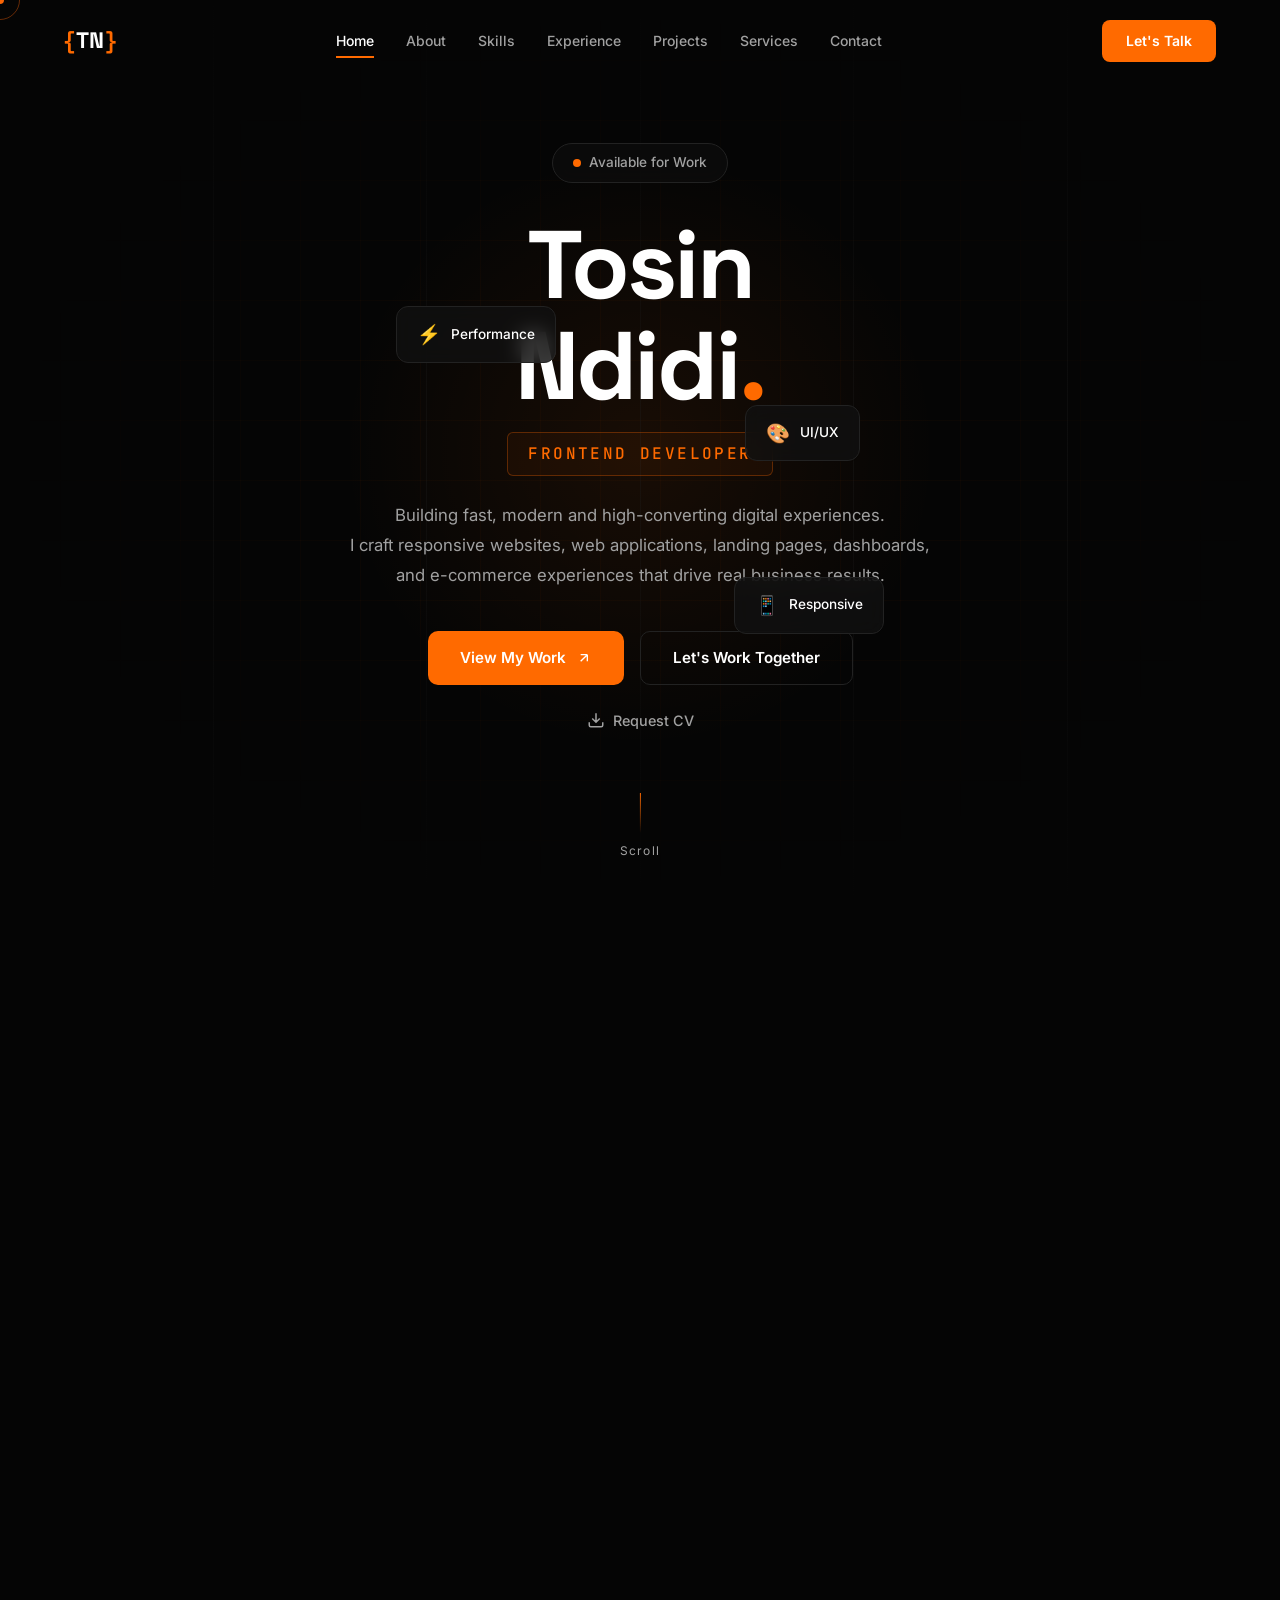
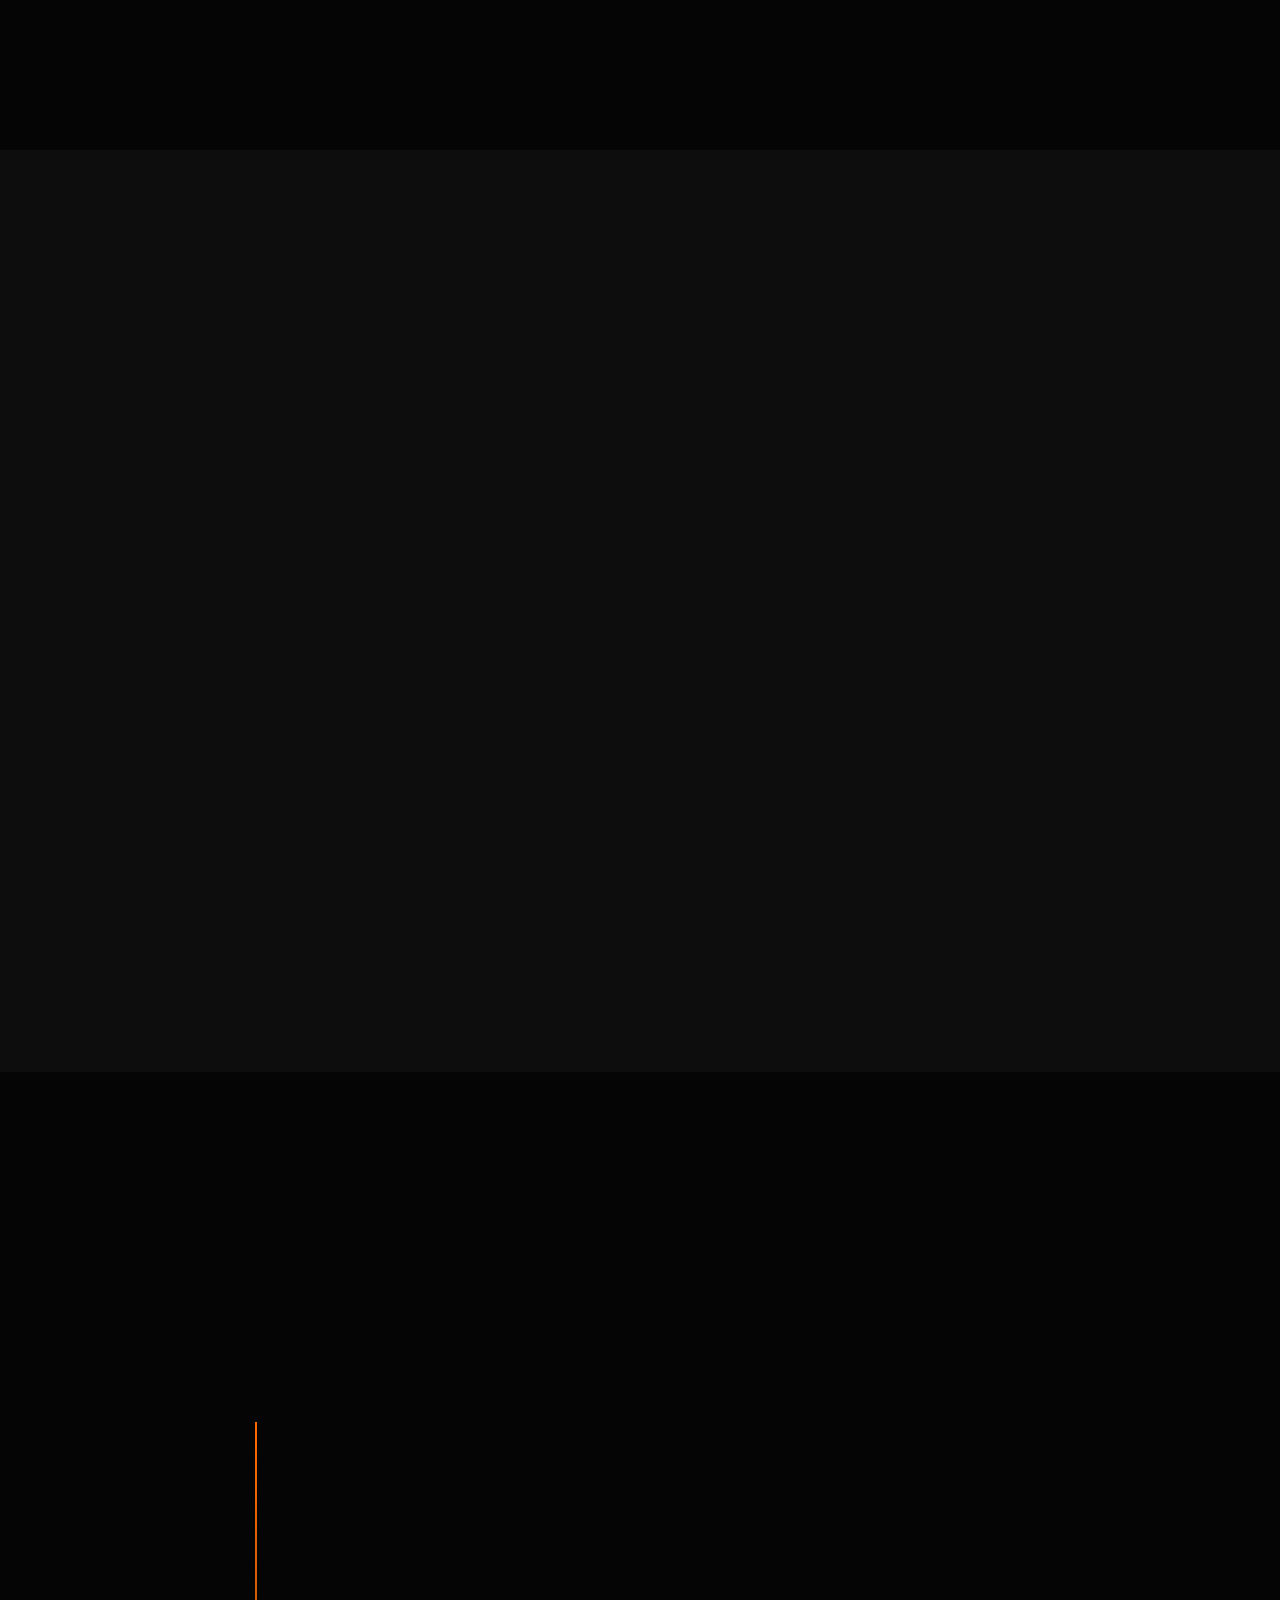
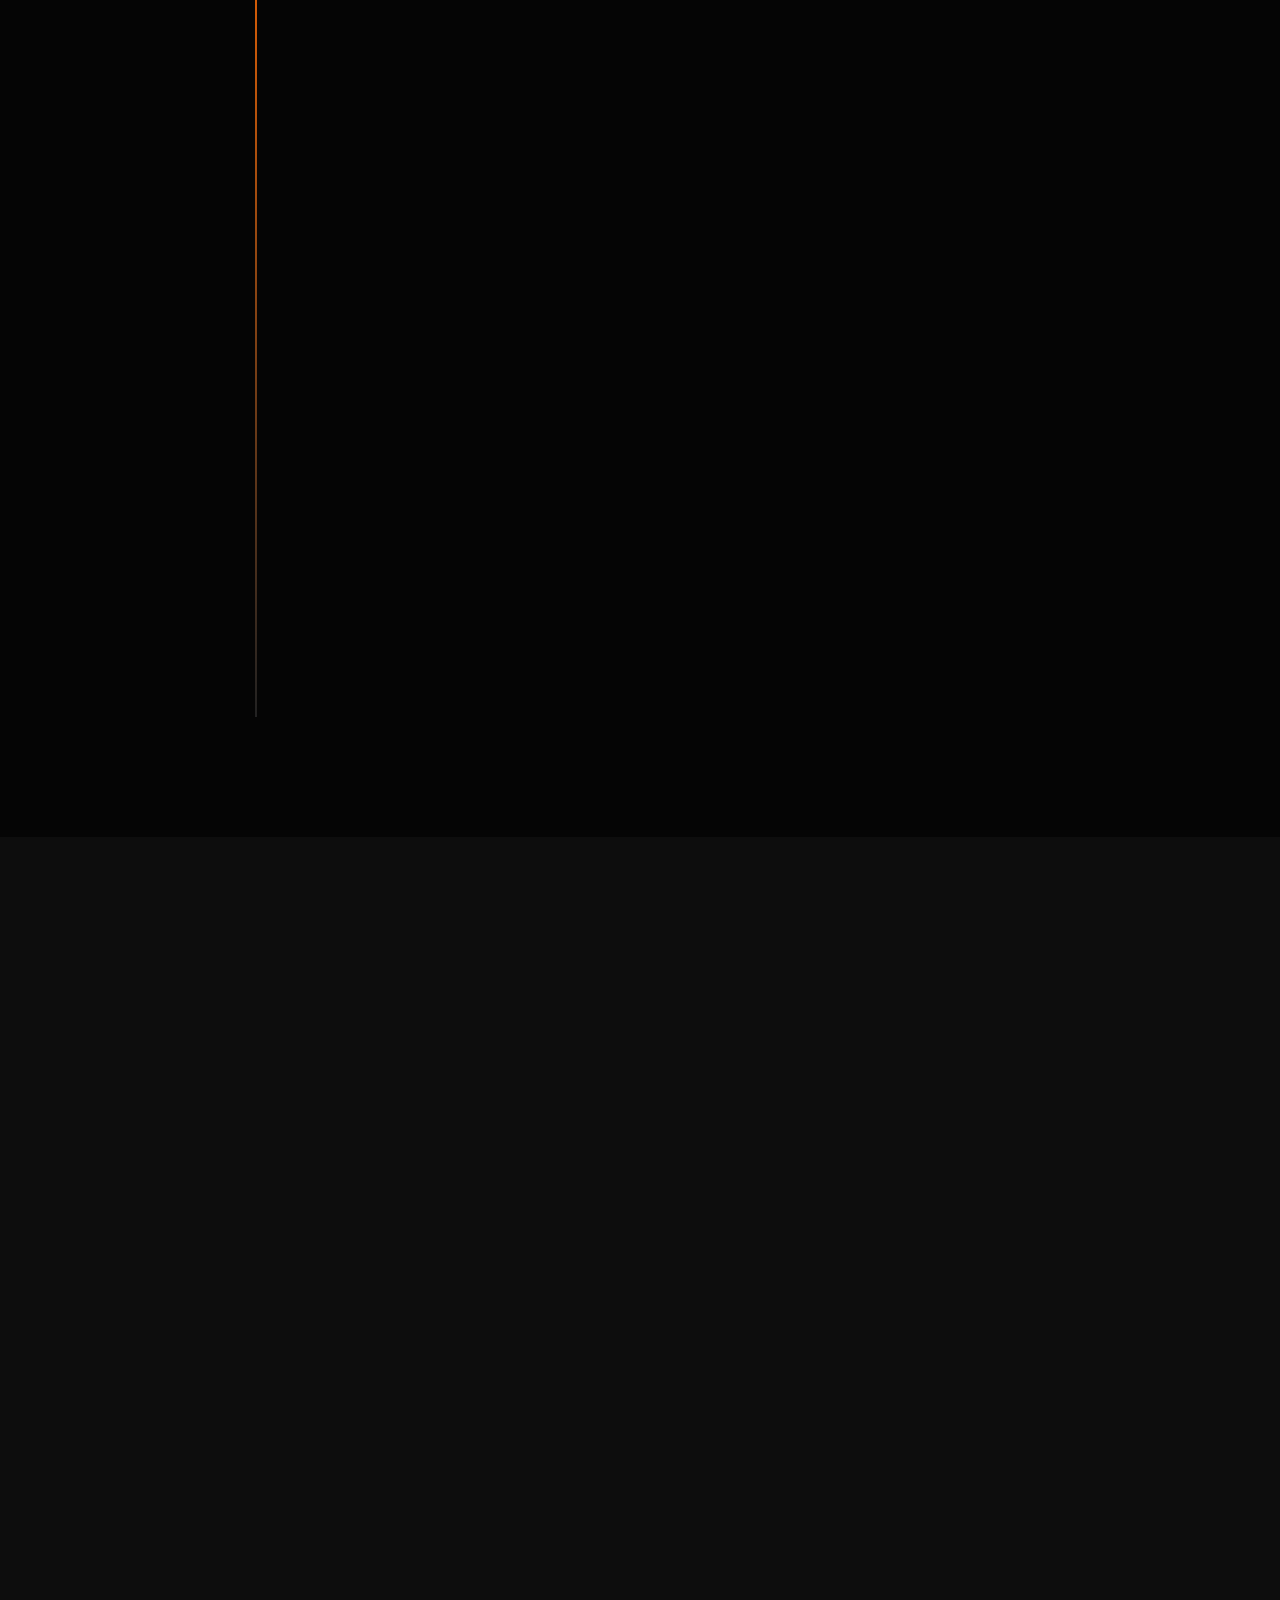
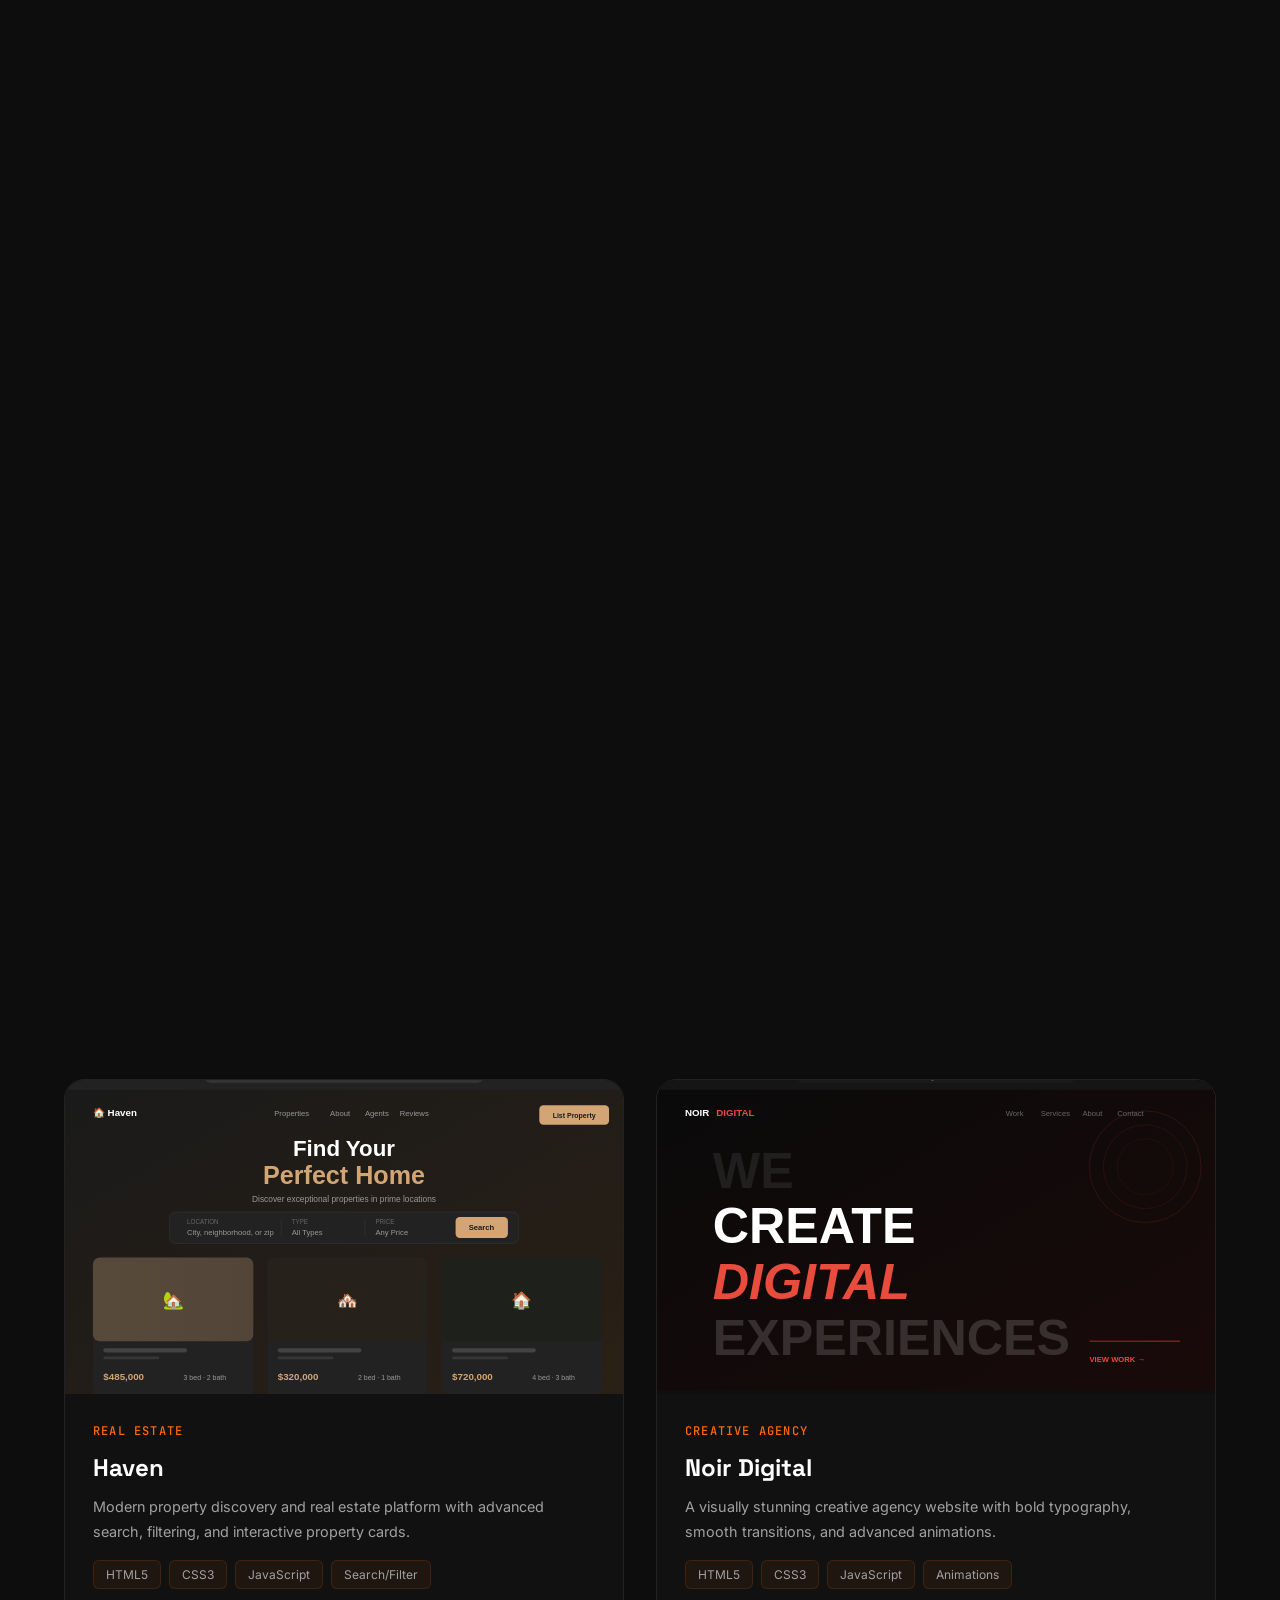
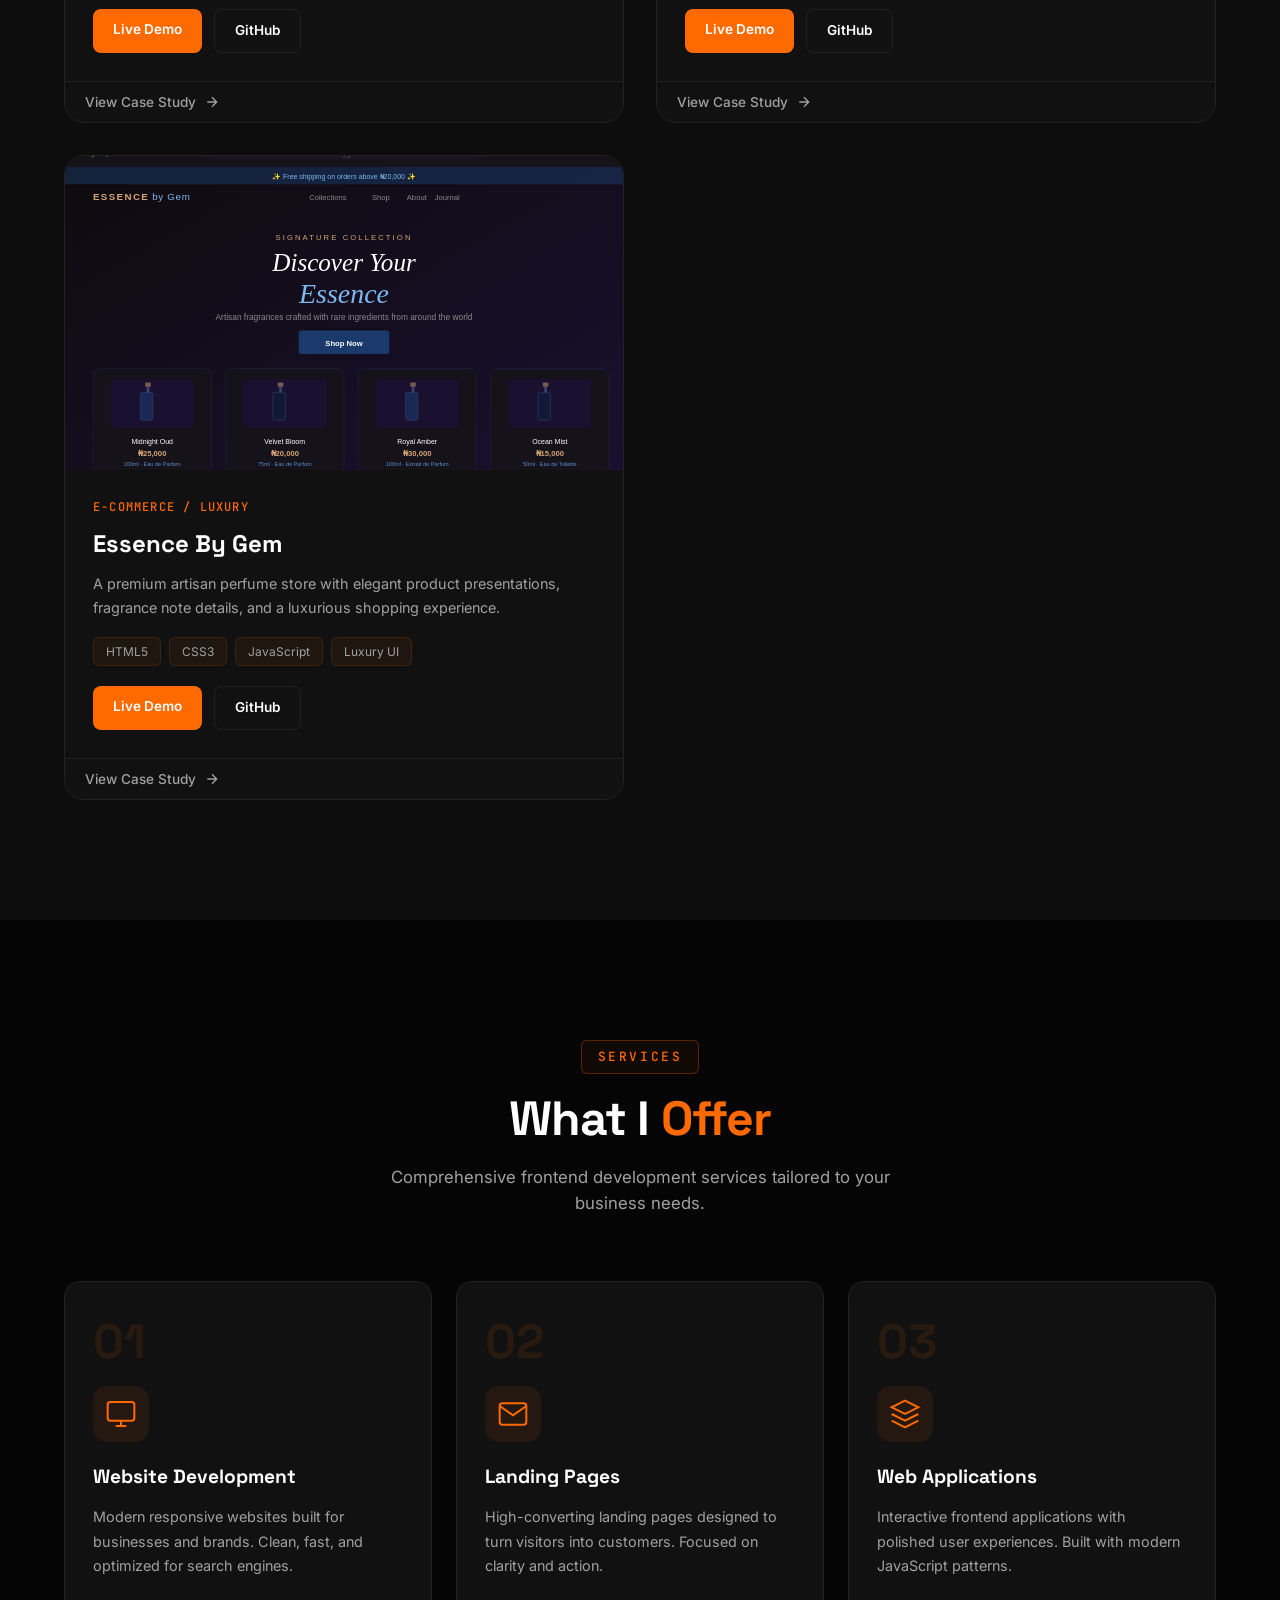
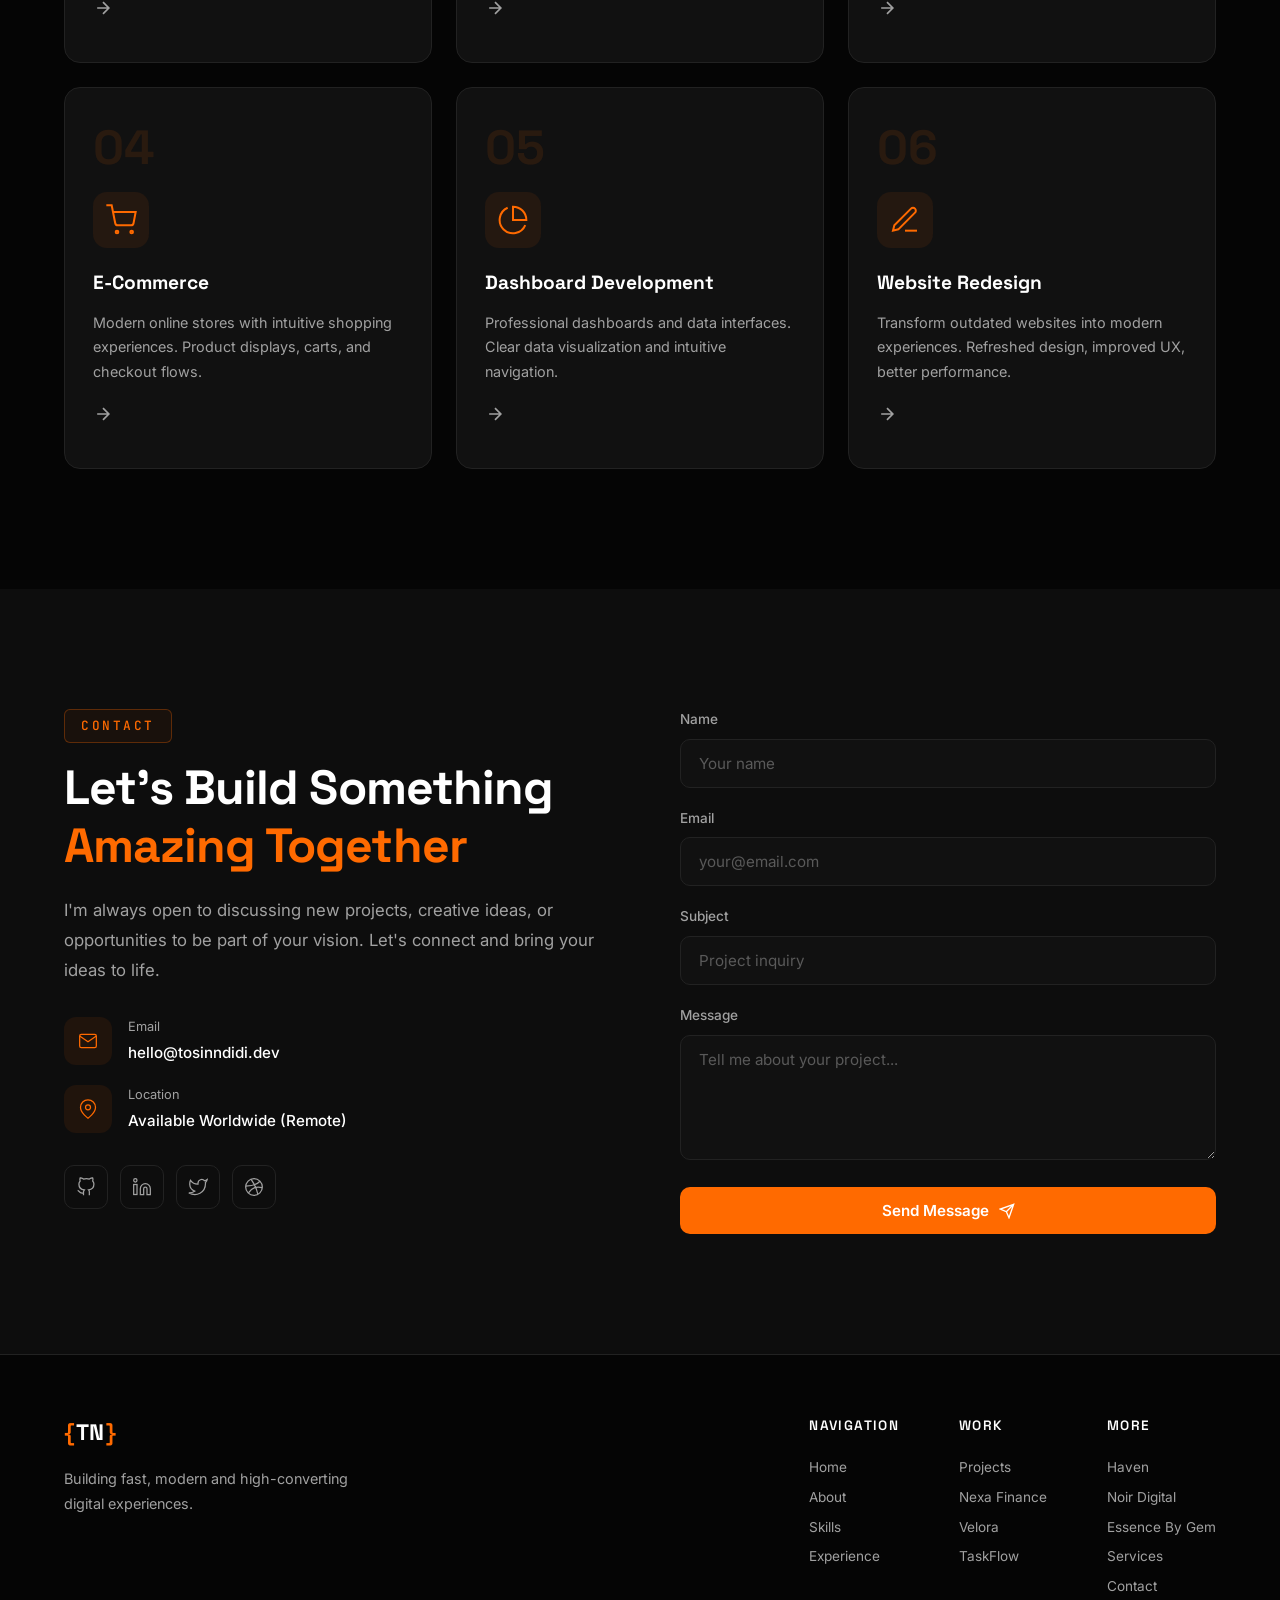
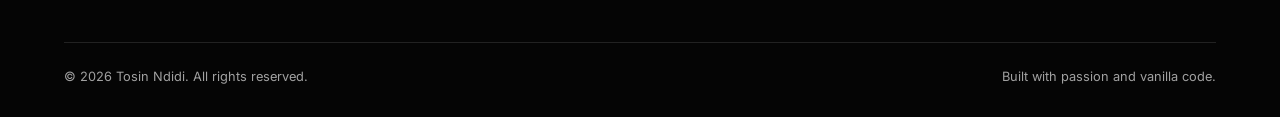
==== commit cbaa0f85: "Add project preview images to portfolio cards Replaced CSS-based mockup placeholders with SVG previe" ====
--- a/index.html
+++ b/index.html
@@ -11,6 +11,7 @@
     <link rel="preconnect" href="https://fonts.gstatic.com" crossorigin>
     <link href="https://fonts.googleapis.com/css2?family=Inter:wght@300;400;500;600;700;800;900&family=Space+Grotesk:wght@400;500;600;700&family=JetBrains+Mono:wght@400;500&display=swap" rel="stylesheet">
     <link rel="stylesheet" href="css/style.css">
+    <link rel="icon" href="data:image/svg+xml,<svg xmlns='http://www.w3.org/2000/svg' viewBox='0 0 100 100'><rect rx='20' width='100' height='100' fill='%23FF6A00'/><text x='50' y='68' font-size='52' font-family='Arial' font-weight='bold' fill='white' text-anchor='middle'>TN</text></svg>">
 </head>
 <body>
 
@@ -117,9 +118,9 @@
                     </a>
                 </div>
                 <div class="hero-secondary reveal-up">
-                    <a href="#" class="hero-download">
+                    <a href="#contact" class="hero-download">
                         <svg width="18" height="18" viewBox="0 0 24 24" fill="none" stroke="currentColor" stroke-width="2"><path d="M21 15v4a2 2 0 0 1-2 2H5a2 2 0 0 1-2-2v-4M7 10l5 5 5-5M12 15V3"/></svg>
-                        <span>Download CV</span>
+                        <span>Request CV</span>
                     </a>
                 </div>
                 <!-- Floating UI Cards -->
@@ -353,20 +354,8 @@
                     <!-- Project 1: Nexa Finance -->
                     <div class="project-card project-card-large reveal-up" data-delay="0">
                         <div class="project-image">
-                            <div class="project-image-placeholder" style="background: linear-gradient(135deg, #0a1628 0%, #0d2847 50%, #0a1628 100%);">
-                                <div class="project-mockup project-mockup-finance">
-                                    <div class="mockup-bar">
-                                        <span></span><span></span><span></span>
-                                    </div>
-                                    <div class="mockup-content">
-                                        <div class="mockup-sidebar"></div>
-                                        <div class="mockup-main">
-                                            <div class="mockup-card"></div>
-                                            <div class="mockup-card"></div>
-                                            <div class="mockup-chart"></div>
-                                        </div>
-                                    </div>
-                                </div>
+                            <div class="project-image-placeholder" style="background: #0a1628;">
+                                <img src="assets/images/nexa-finance-preview.svg" alt="Nexa Finance Dashboard Preview" style="width:100%;height:100%;object-fit:cover;border-radius:20px 20px 0 0;">
                             </div>
                             <div class="project-overlay">
                                 <a href="./projects/nexa-finance/index.html" class="project-link">View Live Project →</a>
@@ -385,7 +374,7 @@
                             </div>
                             <div class="project-links">
                                 <a href="./projects/nexa-finance/index.html" class="project-btn">Live Demo</a>
-                                <a href="#" class="project-btn project-btn-outline">GitHub</a>
+                                <a href="https://github.com" class="project-btn project-btn-outline" target="_blank" rel="noopener">GitHub</a>
                             </div>
                         </div>
                         <!-- Case Study Modal Trigger -->
@@ -398,20 +387,8 @@
                     <!-- Project 2: Velora -->
                     <div class="project-card reveal-up" data-delay="100">
                         <div class="project-image">
-                            <div class="project-image-placeholder" style="background: linear-gradient(135deg, #1a1a1a 0%, #2d1f1f 50%, #1a1a1a 100%);">
-                                <div class="project-mockup project-mockup-ecommerce">
-                                    <div class="mockup-bar">
-                                        <span></span><span></span><span></span>
-                                    </div>
-                                    <div class="mockup-content mockup-content-ecom">
-                                        <div class="mockup-product-grid">
-                                            <div class="mockup-product"></div>
-                                            <div class="mockup-product"></div>
-                                            <div class="mockup-product"></div>
-                                            <div class="mockup-product"></div>
-                                        </div>
-                                    </div>
-                                </div>
+                            <div class="project-image-placeholder" style="background: #1a1a1a;">
+                                <img src="assets/images/velora-preview.svg" alt="Velora Fashion Store Preview" style="width:100%;height:100%;object-fit:cover;border-radius:20px 20px 0 0;">
                             </div>
                             <div class="project-overlay">
                                 <a href="./projects/velora/index.html" class="project-link">View Live Project →</a>
@@ -429,7 +406,7 @@
                             </div>
                             <div class="project-links">
                                 <a href="./projects/velora/index.html" class="project-btn">Live Demo</a>
-                                <a href="#" class="project-btn project-btn-outline">GitHub</a>
+                                <a href="https://github.com" class="project-btn project-btn-outline" target="_blank" rel="noopener">GitHub</a>
                             </div>
                         </div>
                         <button class="case-study-trigger" data-project="velora">
@@ -441,22 +418,8 @@
                     <!-- Project 3: TaskFlow -->
                     <div class="project-card reveal-up" data-delay="200">
                         <div class="project-image">
-                            <div class="project-image-placeholder" style="background: linear-gradient(135deg, #0f0f1a 0%, #1a1040 50%, #0f0f1a 100%);">
-                                <div class="project-mockup project-mockup-saas">
-                                    <div class="mockup-bar">
-                                        <span></span><span></span><span></span>
-                                    </div>
-                                    <div class="mockup-content">
-                                        <div class="mockup-sidebar mockup-sidebar-saas"></div>
-                                        <div class="mockup-main mockup-main-saas">
-                                            <div class="mockup-board">
-                                                <div class="mockup-col"></div>
-                                                <div class="mockup-col"></div>
-                                                <div class="mockup-col"></div>
-                                            </div>
-                                        </div>
-                                    </div>
-                                </div>
+                            <div class="project-image-placeholder" style="background: #0f0f1a;">
+                                <img src="assets/images/taskflow-preview.svg" alt="TaskFlow Dashboard Preview" style="width:100%;height:100%;object-fit:cover;border-radius:20px 20px 0 0;">
                             </div>
                             <div class="project-overlay">
                                 <a href="./projects/taskflow/index.html" class="project-link">View Live Project →</a>
@@ -474,7 +437,7 @@
                             </div>
                             <div class="project-links">
                                 <a href="./projects/taskflow/index.html" class="project-btn">Live Demo</a>
-                                <a href="#" class="project-btn project-btn-outline">GitHub</a>
+                                <a href="https://github.com" class="project-btn project-btn-outline" target="_blank" rel="noopener">GitHub</a>
                             </div>
                         </div>
                         <button class="case-study-trigger" data-project="taskflow">
@@ -486,20 +449,8 @@
                     <!-- Project 4: Haven -->
                     <div class="project-card reveal-up" data-delay="100">
                         <div class="project-image">
-                            <div class="project-image-placeholder" style="background: linear-gradient(135deg, #1a1a1a 0%, #2a2015 50%, #1a1a1a 100%);">
-                                <div class="project-mockup project-mockup-realestate">
-                                    <div class="mockup-bar">
-                                        <span></span><span></span><span></span>
-                                    </div>
-                                    <div class="mockup-content mockup-content-re">
-                                        <div class="mockup-search-bar"></div>
-                                        <div class="mockup-property-grid">
-                                            <div class="mockup-property"></div>
-                                            <div class="mockup-property"></div>
-                                            <div class="mockup-property"></div>
-                                        </div>
-                                    </div>
-                                </div>
+                            <div class="project-image-placeholder" style="background: #1a1a1a;">
+                                <img src="assets/images/haven-preview.svg" alt="Haven Real Estate Preview" style="width:100%;height:100%;object-fit:cover;border-radius:20px 20px 0 0;">
                             </div>
                             <div class="project-overlay">
                                 <a href="./projects/haven/index.html" class="project-link">View Live Project →</a>
@@ -517,7 +468,7 @@
                             </div>
                             <div class="project-links">
                                 <a href="./projects/haven/index.html" class="project-btn">Live Demo</a>
-                                <a href="#" class="project-btn project-btn-outline">GitHub</a>
+                                <a href="https://github.com" class="project-btn project-btn-outline" target="_blank" rel="noopener">GitHub</a>
                             </div>
                         </div>
                         <button class="case-study-trigger" data-project="haven">
@@ -529,18 +480,8 @@
                     <!-- Project 5: Noir Digital -->
                     <div class="project-card reveal-up" data-delay="200">
                         <div class="project-image">
-                            <div class="project-image-placeholder" style="background: linear-gradient(135deg, #0a0a0a 0%, #1a0a0a 50%, #0a0a0a 100%);">
-                                <div class="project-mockup project-mockup-agency">
-                                    <div class="mockup-bar">
-                                        <span></span><span></span><span></span>
-                                    </div>
-                                    <div class="mockup-content mockup-content-agency">
-                                        <div class="mockup-hero-agency">
-                                            <div class="mockup-big-text"></div>
-                                            <div class="mockup-sub-text"></div>
-                                        </div>
-                                    </div>
-                                </div>
+                            <div class="project-image-placeholder" style="background: #0a0a0a;">
+                                <img src="assets/images/noir-digital-preview.svg" alt="Noir Digital Agency Preview" style="width:100%;height:100%;object-fit:cover;border-radius:20px 20px 0 0;">
                             </div>
                             <div class="project-overlay">
                                 <a href="./projects/noir-digital/index.html" class="project-link">View Live Project →</a>
@@ -558,7 +499,7 @@
                             </div>
                             <div class="project-links">
                                 <a href="./projects/noir-digital/index.html" class="project-btn">Live Demo</a>
-                                <a href="#" class="project-btn project-btn-outline">GitHub</a>
+                                <a href="https://github.com" class="project-btn project-btn-outline" target="_blank" rel="noopener">GitHub</a>
                             </div>
                         </div>
                         <button class="case-study-trigger" data-project="noir-digital">
@@ -570,19 +511,8 @@
                     <!-- Project 6: Essence By Gem -->
                     <div class="project-card reveal-up" data-delay="100">
                         <div class="project-image">
-                            <div class="project-image-placeholder" style="background: linear-gradient(135deg, #0e0b0e 0%, #2a1520 50%, #0e0b0e 100%);">
-                                <div class="project-mockup project-mockup-perfume">
-                                    <div class="mockup-bar">
-                                        <span></span><span></span><span></span>
-                                    </div>
-                                    <div class="mockup-content mockup-content-perfume">
-                                        <div class="mockup-perfume-bottle">
-                                            <div class="mp-cap"></div>
-                                            <div class="mp-neck"></div>
-                                            <div class="mp-body"></div>
-                                        </div>
-                                    </div>
-                                </div>
+                            <div class="project-image-placeholder" style="background: #0e0b0e;">
+                                <img src="assets/images/essence-by-gem-preview.svg" alt="Essence By Gem Perfume Store Preview" style="width:100%;height:100%;object-fit:cover;border-radius:20px 20px 0 0;">
                             </div>
                             <div class="project-overlay">
                                 <a href="./projects/essence-by-gem/index.html" class="project-link">View Live Project →</a>
@@ -600,7 +530,7 @@
                             </div>
                             <div class="project-links">
                                 <a href="./projects/essence-by-gem/index.html" class="project-btn">Live Demo</a>
-                                <a href="#" class="project-btn project-btn-outline">GitHub</a>
+                                <a href="https://github.com" class="project-btn project-btn-outline" target="_blank" rel="noopener">GitHub</a>
                             </div>
                         </div>
                         <button class="case-study-trigger" data-project="essence-by-gem">
@@ -719,7 +649,7 @@
                                 </div>
                                 <div>
                                     <span class="contact-item-label">Email</span>
-                                    <a href="mailto:hello@alexmorgan.dev" class="contact-item-value">hello@alexmorgan.dev</a>
+                                    <a href="mailto:hello@tosinndidi.dev" class="contact-item-value">hello@tosinndidi.dev</a>
                                 </div>
                             </div>
                             <div class="contact-item">
@@ -733,16 +663,16 @@
                             </div>
                         </div>
                         <div class="contact-socials">
-                            <a href="#" class="social-link" aria-label="GitHub">
+                            <a href="https://github.com" class="social-link" target="_blank" rel="noopener" aria-label="GitHub">
                                 <svg width="20" height="20" viewBox="0 0 24 24" fill="none" stroke="currentColor" stroke-width="1.5"><path d="M9 19c-5 1.5-5-2.5-7-3m14 6v-3.87a3.37 3.37 0 0 0-.94-2.61c3.14-.35 6.44-1.54 6.44-7A5.44 5.44 0 0 0 20 4.77 5.07 5.07 0 0 0 19.91 1S18.73.65 16 2.48a13.38 13.38 0 0 0-7 0C6.27.65 5.09 1 5.09 1A5.07 5.07 0 0 0 5 4.77a5.44 5.44 0 0 0-1.5 3.78c0 5.42 3.3 6.61 6.44 7A3.37 3.37 0 0 0 9 18.13V22"/></svg>
                             </a>
-                            <a href="#" class="social-link" aria-label="LinkedIn">
+                            <a href="https://linkedin.com" class="social-link" target="_blank" rel="noopener" aria-label="LinkedIn">
                                 <svg width="20" height="20" viewBox="0 0 24 24" fill="none" stroke="currentColor" stroke-width="1.5"><path d="M16 8a6 6 0 0 1 6 6v7h-4v-7a2 2 0 0 0-2-2 2 2 0 0 0-2 2v7h-4v-7a6 6 0 0 1 6-6z"/><rect x="2" y="9" width="4" height="12"/><circle cx="4" cy="4" r="2"/></svg>
                             </a>
-                            <a href="#" class="social-link" aria-label="Twitter">
+                            <a href="https://twitter.com" class="social-link" target="_blank" rel="noopener" aria-label="Twitter">
                                 <svg width="20" height="20" viewBox="0 0 24 24" fill="none" stroke="currentColor" stroke-width="1.5"><path d="M23 3a10.9 10.9 0 0 1-3.14 1.53 4.48 4.48 0 0 0-7.86 3v1A10.66 10.66 0 0 1 3 4s-4 9 5 13a11.64 11.64 0 0 1-7 2c9 5 20 0 20-11.5a4.5 4.5 0 0 0-.08-.83A7.72 7.72 0 0 0 23 3z"/></svg>
                             </a>
-                            <a href="#" class="social-link" aria-label="Dribbble">
+                            <a href="https://dribbble.com" class="social-link" target="_blank" rel="noopener" aria-label="Dribbble">
                                 <svg width="20" height="20" viewBox="0 0 24 24" fill="none" stroke="currentColor" stroke-width="1.5"><circle cx="12" cy="12" r="10"/><path d="M8.56 2.75c4.37 6.03 6.02 9.42 8.03 17.72m2.54-15.38c-3.72 4.35-8.94 5.66-16.88 5.85m19.5 1.9c-3.5-.93-6.63-.82-8.94 0-2.58.92-5.01 2.86-7.44 6.32"/></svg>
                             </a>
                         </div>
--- a/css/style.css
+++ b/css/style.css
@@ -1000,6 +1000,7 @@
     align-items: center;
     justify-content: center;
     transition: transform 0.6s var(--transition);
+    overflow: hidden;
 }
 
 .project-card:hover .project-image-placeholder {
